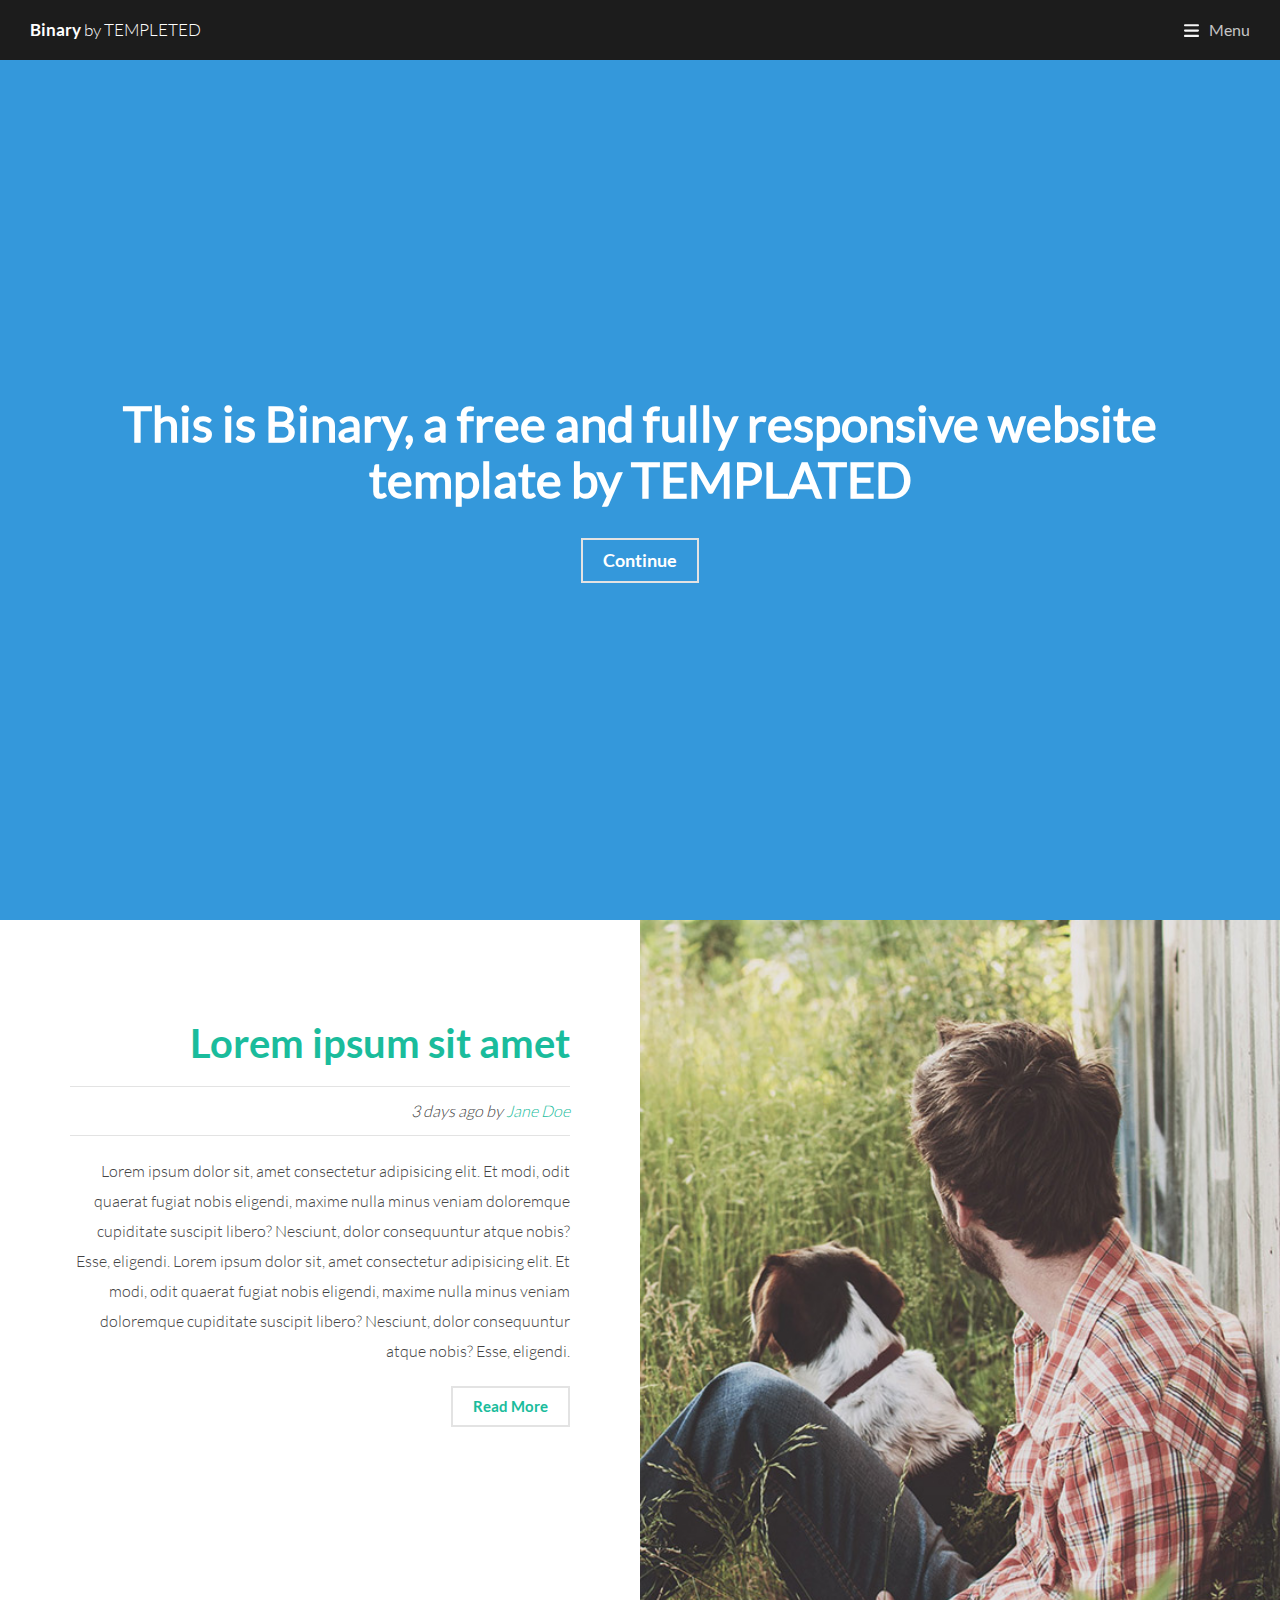
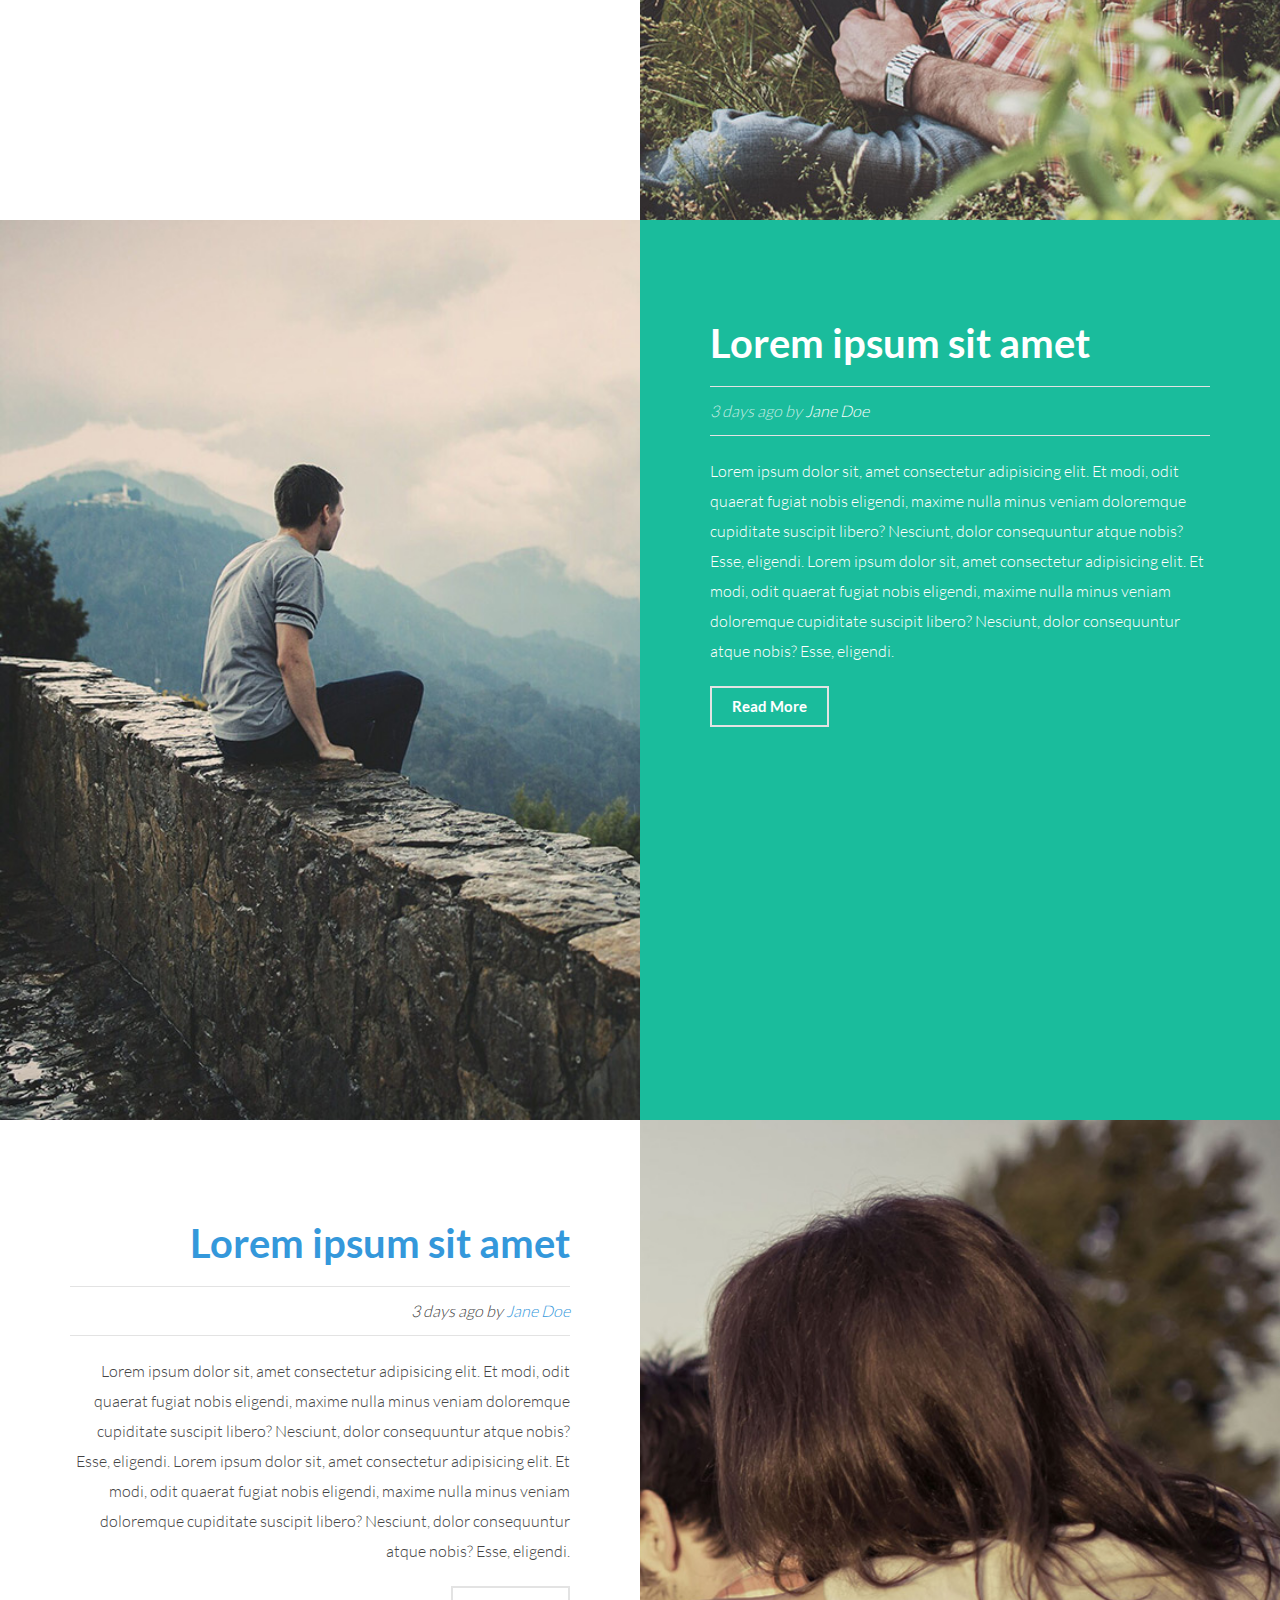
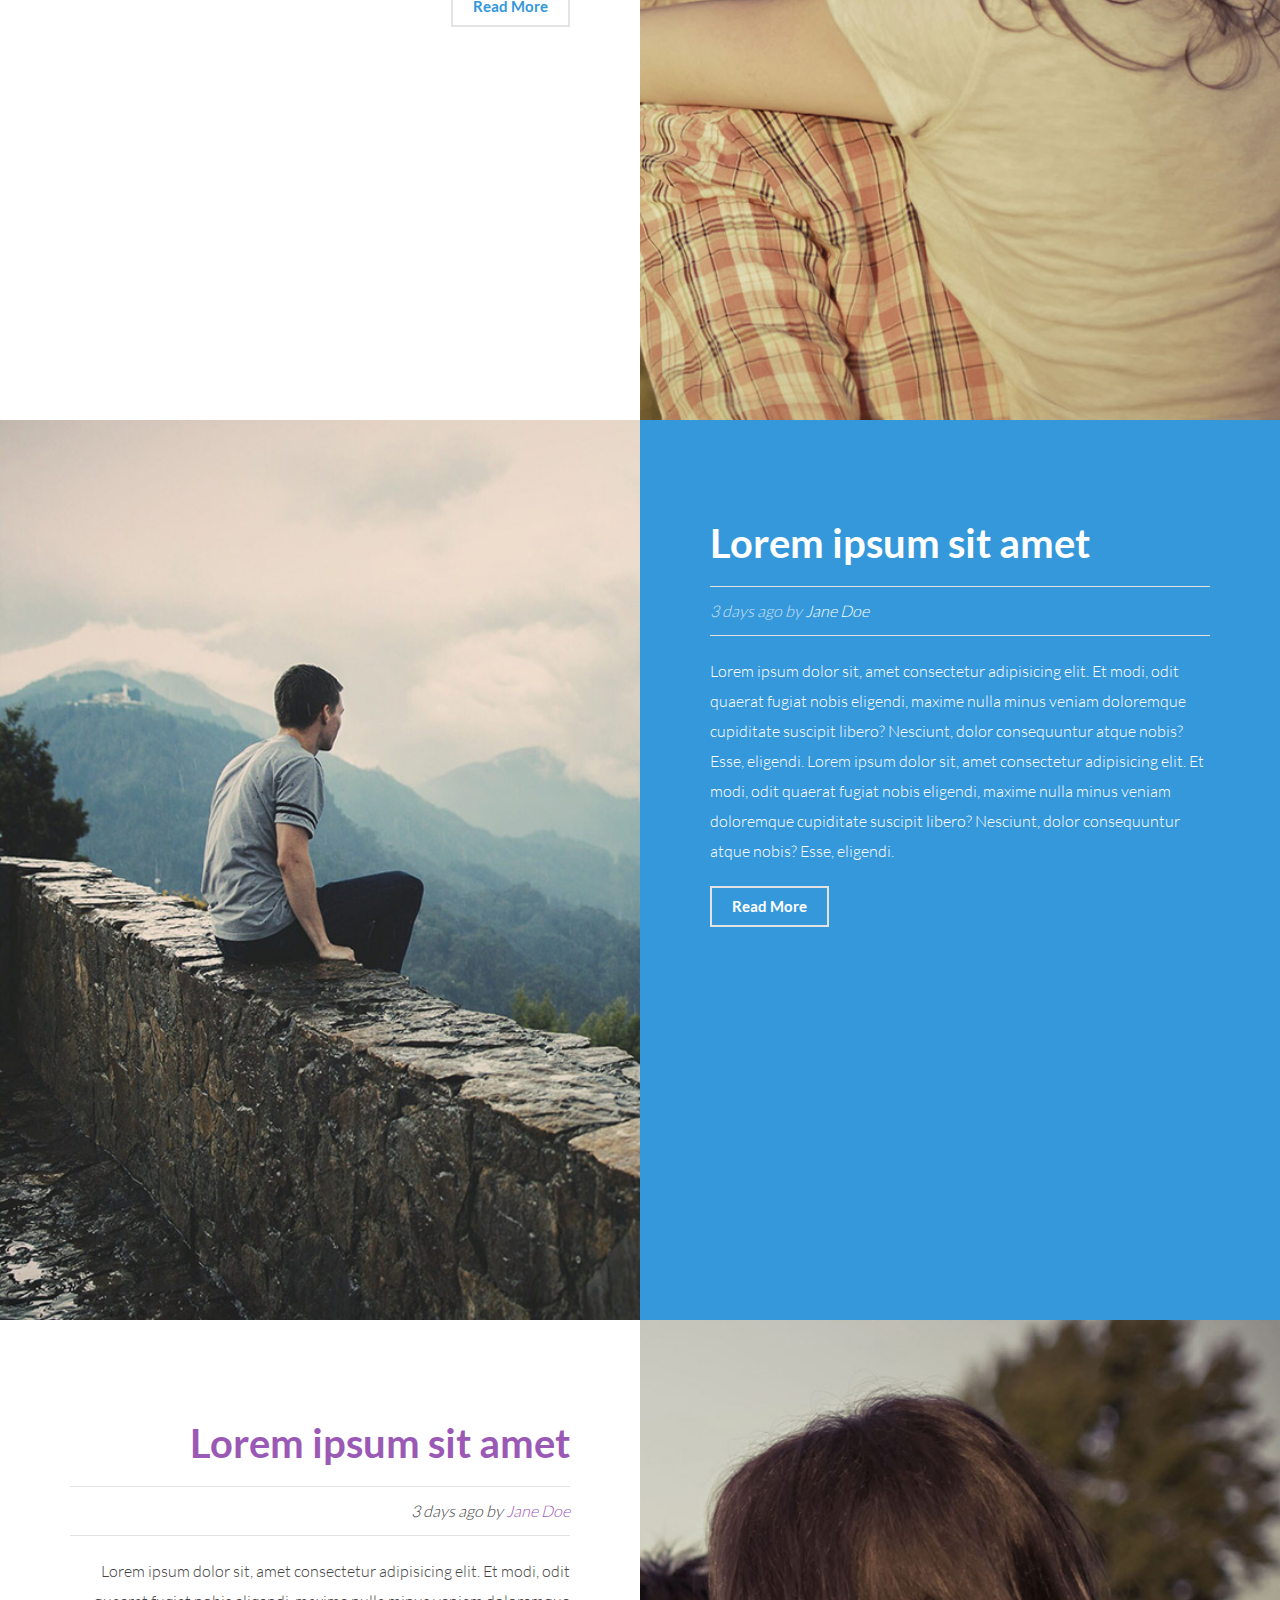
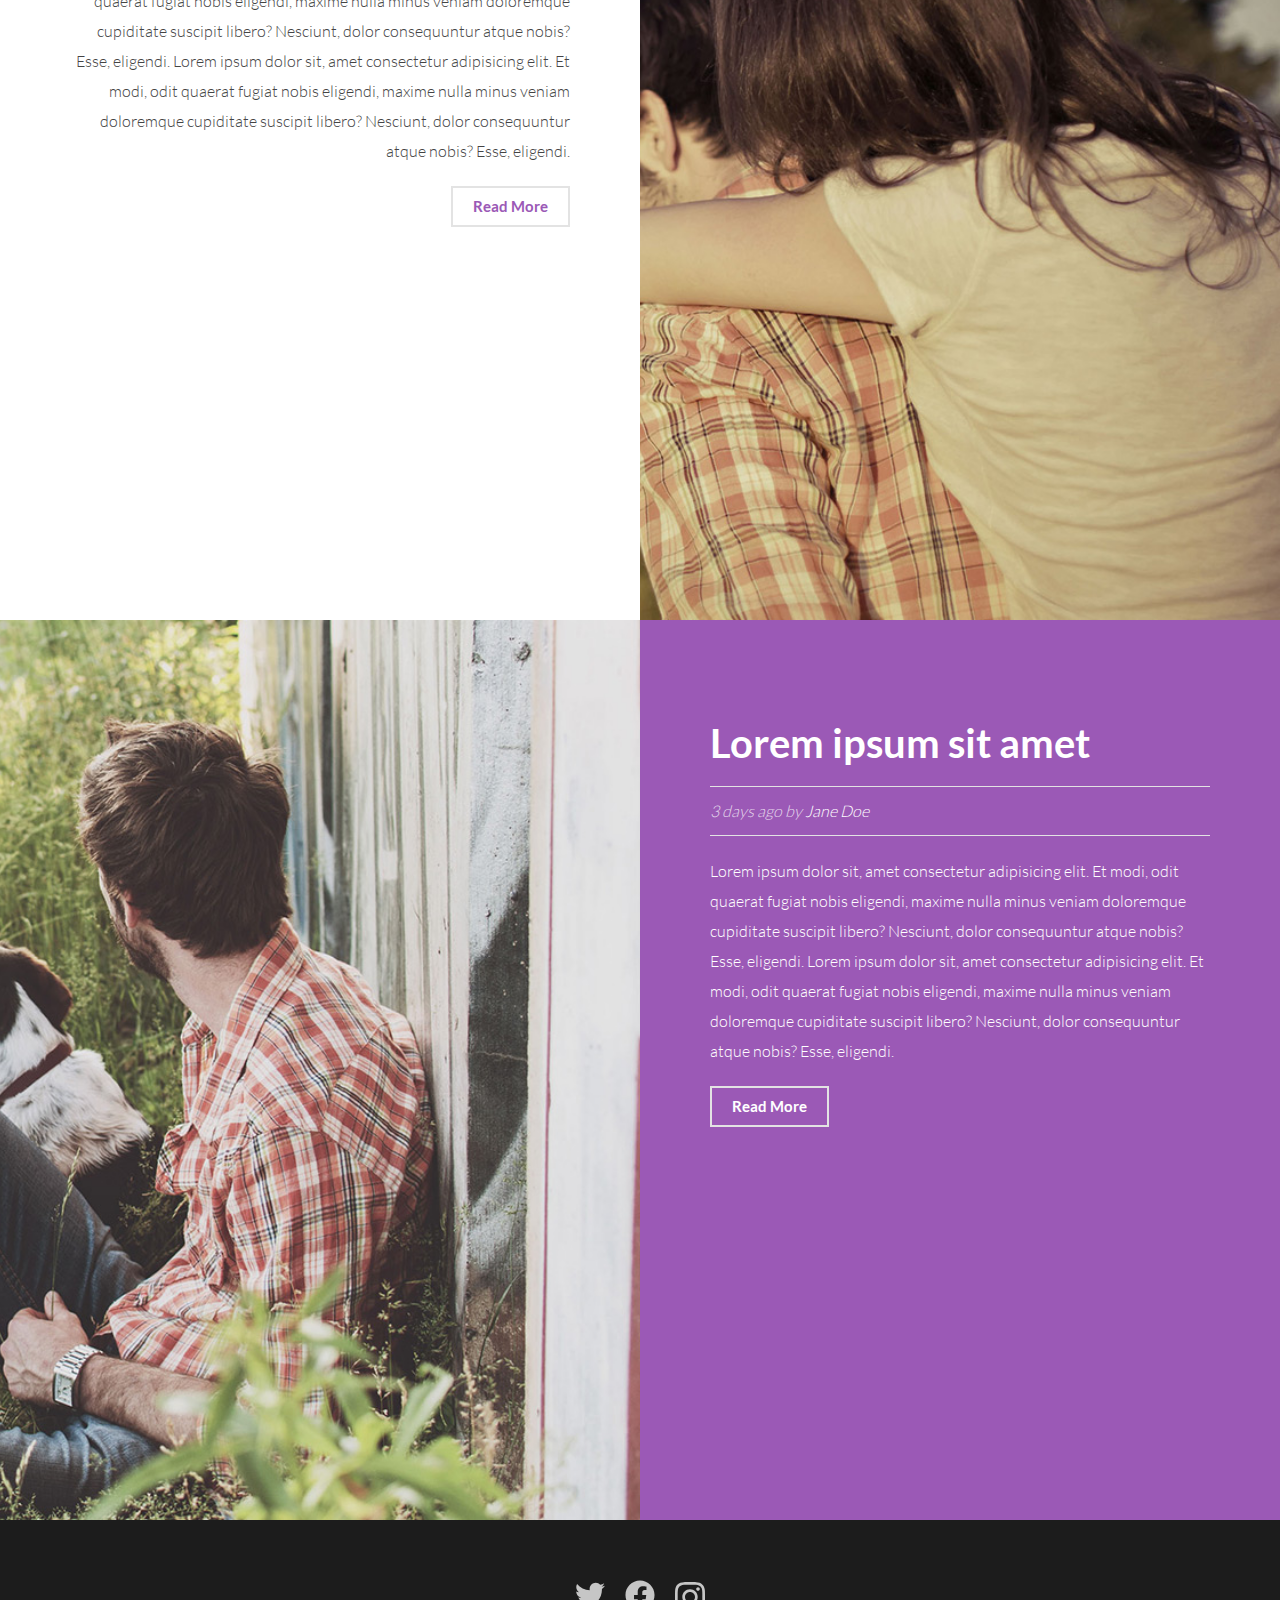
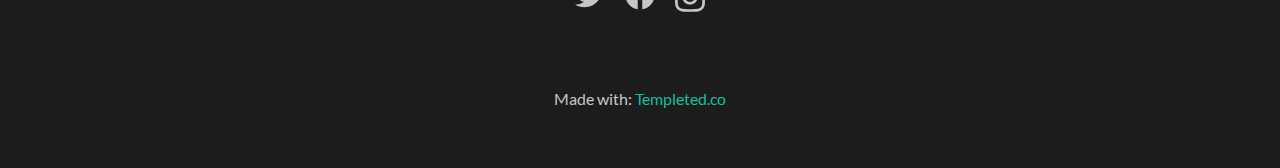
==== index.html @ 06891655 "Agregando landing-page maquetada" ====
<!DOCTYPE html>
<html lang="en">
<head>
	<meta charset="UTF-8">
	<meta name="viewport" content="width=device-width, initial-scale=1.0">
	<title>Binary</title>

	<link rel="preload" href="css/normalize.css" as="style">
	<link rel="stylesheet" href="css/normalize.css">

	<link rel="preload" href="css/fonts.css" as="style">
	<link rel="stylesheet" href="css/fonts.css" >

	<link rel="preload" href="css/styles.css" as="style">
	<link rel="stylesheet" href="css/styles.css">
</head>
<body>
	<header class="header">
		<a href="#" class="header_logo colorBlanco">
			<span>Binary</span> by TEMPLETED
		</a>
		<a href="#" class="header_link-menu">Menu</a>
		<nav class="header_navigation">
			<a href="#" class="header_navigation-link colorBlanco">Home</a>
			<a href="#" class="header_navigation-link colorBlanco">Generic</a>
			<a href="#" class="header_navigation-link colorBlanco">Element</a>
		</nav>
	</header>
	<section class="banner">
		<div class="container tcenter">			
			<h1 class="banner_title">This is Binary, a free and fully responsive website template by TEMPLATED</h1>
			<a href="#part1" class="boton banner_button colorBlanco">Continue</a>
		</div>
	</section>
	<section class="content">	
		<div class="content-context" id="part1">			
			<div class="content-data_context tright">
				<p class="content-data_context-title">Lorem ipsum sit amet</p>
				<p class="content-data_context-agodate">
					<span>3 days ago by</span>
					<a href="#" class="cl1">Jane Doe</a>
				</p>
				<p class="content-data_context-description">Lorem ipsum dolor sit, amet consectetur adipisicing elit. Et modi, odit quaerat fugiat nobis eligendi, maxime nulla minus veniam doloremque cupiditate suscipit libero? Nesciunt, dolor consequuntur atque nobis? Esse, eligendi. Lorem ipsum dolor sit, amet consectetur adipisicing elit. Et modi, odit quaerat fugiat nobis eligendi, maxime nulla minus veniam doloremque cupiditate suscipit libero? Nesciunt, dolor consequuntur atque nobis? Esse, eligendi.</p>
				<a href="#" class="link boton cl1">Read More</a>
			</div>
			<div class="content-data_image d1">
				<!-- <img src="images/pic12.jpg" alt="Hombre sentado con un Perro"> -->
			</div>
		</div>
		<div class="content-context">			
			<div class="content-data_context tleft bg1">
				<p class="content-data_context-title clwhite">Lorem ipsum sit amet</p>
				<p class="content-data_context-agodate cltext2">
					<span>3 days ago by</span>
					<a href="#" class="clwhite">Jane Doe</a>
				</p>
				<p class="content-data_context-description clwhite">Lorem ipsum dolor sit, amet consectetur adipisicing elit. Et modi, odit quaerat fugiat nobis eligendi, maxime nulla minus veniam doloremque cupiditate suscipit libero? Nesciunt, dolor consequuntur atque nobis? Esse, eligendi. Lorem ipsum dolor sit, amet consectetur adipisicing elit. Et modi, odit quaerat fugiat nobis eligendi, maxime nulla minus veniam doloremque cupiditate suscipit libero? Nesciunt, dolor consequuntur atque nobis? Esse, eligendi.</p>
				<a href="#" class="link boton clwhite">Read More</a>
			</div>
			<div class="content-data_image d2">
				<!-- <img src="images/pic13.jpg" alt="Hombre sentado con un Perro"> -->
			</div>
		</div>
		<div class="content-context">		
			<div class="content-data_context tright">
				<p class="content-data_context-title cl2">Lorem ipsum sit amet</p>
				<p class="content-data_context-agodate">
					<span>3 days ago by</span>
					<a href="#" class="cl2">Jane Doe</a>
				</p>
				<p class="content-data_context-description">Lorem ipsum dolor sit, amet consectetur adipisicing elit. Et modi, odit quaerat fugiat nobis eligendi, maxime nulla minus veniam doloremque cupiditate suscipit libero? Nesciunt, dolor consequuntur atque nobis? Esse, eligendi. Lorem ipsum dolor sit, amet consectetur adipisicing elit. Et modi, odit quaerat fugiat nobis eligendi, maxime nulla minus veniam doloremque cupiditate suscipit libero? Nesciunt, dolor consequuntur atque nobis? Esse, eligendi.</p>
				<a href="#" class="link boton cl2">Read More</a>
			</div>
			<div class="content-data_image d3">
				<!-- <img src="images/pic14.jpg" alt="Hombre sentado con un Perro"> -->
			</div>
		</div>
		<div class="content-context">			
			<div class="content-data_context tleft bg2">
				<p class="content-data_context-title clwhite">Lorem ipsum sit amet</p>
				<p class="content-data_context-agodate cltext2">
					<span>3 days ago by</span>
					<a href="#" class="clwhite">Jane Doe</a>
				</p>
				<p class="content-data_context-description clwhite">Lorem ipsum dolor sit, amet consectetur adipisicing elit. Et modi, odit quaerat fugiat nobis eligendi, maxime nulla minus veniam doloremque cupiditate suscipit libero? Nesciunt, dolor consequuntur atque nobis? Esse, eligendi. Lorem ipsum dolor sit, amet consectetur adipisicing elit. Et modi, odit quaerat fugiat nobis eligendi, maxime nulla minus veniam doloremque cupiditate suscipit libero? Nesciunt, dolor consequuntur atque nobis? Esse, eligendi.</p>
				<a href="#" class="link boton clwhite">Read More</a>
			</div>
			<div class="content-data_image d2">
				<!-- <img src="images/pic12.jpg" alt="Hombre sentado con un Perro"> -->
			</div>
		</div>
		<div class="content-context">			
			<div class="content-data_context tright">
				<p class="content-data_context-title cl3">Lorem ipsum sit amet</p>
				<p class="content-data_context-agodate">
					<span>3 days ago by</span>
					<a href="#" class="cl3">Jane Doe</a>
				</p>
				<p class="content-data_context-description">Lorem ipsum dolor sit, amet consectetur adipisicing elit. Et modi, odit quaerat fugiat nobis eligendi, maxime nulla minus veniam doloremque cupiditate suscipit libero? Nesciunt, dolor consequuntur atque nobis? Esse, eligendi. Lorem ipsum dolor sit, amet consectetur adipisicing elit. Et modi, odit quaerat fugiat nobis eligendi, maxime nulla minus veniam doloremque cupiditate suscipit libero? Nesciunt, dolor consequuntur atque nobis? Esse, eligendi.</p>
				<a href="#" class="link boton cl3">Read More</a>
			</div>
			<div class="content-data_image d3">
				<!-- <img src="images/pic13.jpg" alt="Hombre sentado con un Perro"> -->
			</div>
		</div>
		<div class="content-context">		
			<div class="content-data_context tleft bg3">
				<p class="content-data_context-title clwhite">Lorem ipsum sit amet</p>
				<p class="content-data_context-agodate cltext2">
					<span>3 days ago by</span>
					<a href="#" class="clwhite">Jane Doe</a>
				</p>
				<p class="content-data_context-description clwhite">Lorem ipsum dolor sit, amet consectetur adipisicing elit. Et modi, odit quaerat fugiat nobis eligendi, maxime nulla minus veniam doloremque cupiditate suscipit libero? Nesciunt, dolor consequuntur atque nobis? Esse, eligendi. Lorem ipsum dolor sit, amet consectetur adipisicing elit. Et modi, odit quaerat fugiat nobis eligendi, maxime nulla minus veniam doloremque cupiditate suscipit libero? Nesciunt, dolor consequuntur atque nobis? Esse, eligendi.</p>
				<a href="#" class="link boton clwhite">Read More</a>
			</div>
			<div class="content-data_image d2">
				<!-- <img src="images/pic14.jpg" alt="Hombre sentado con un Perro"> -->
			</div>
		</div>
	</section>
	<footer class="footer">
		<div class="footer-socialnetwork">
			<a href="#">
				<img src="icons/twitter.svg" alt="Imagen de redes sociales - Twitter">
			</a>
			<a href="#">
				<img src="icons/facebook.svg" alt="Imagen de redes sociales - Facebook">
			</a>
			<a href="#">
				<img src="icons/instagram.svg" alt="Imagen de redes sociales - Instagram">
			</a>
		</div>
		<p class="footer-copy">
			Made with:
			<a href="#">Templeted.co</a>
		</p>
	</footer>
</body>
</html>
---- css/fonts.css ----
@font-face {
    font-family: "Lato";
    src: url('../fonts/Lato-Regular.ttf') format("truetype");
}

@font-face {
    font-family: "Lato Thin";
    src: url('../fonts/Lato-Thin.ttf') format("truetype");
}

@font-face {
    font-family: "Lato Light";
    src: url('../fonts/Lato-Light.ttf') format("truetype");
}

@font-face {
    font-family: "Lato Black";
    src: url('../fonts/Lato-Black.ttf') format("truetype");
}

@font-face {
    font-family: "Lato Bold";
    src: url('../fonts/Lato-Bold.ttf') format("truetype");
}
---- css/fonts.css ----
@font-face {
    font-family: "Lato";
    src: url('../fonts/Lato-Regular.ttf') format("truetype");
}

@font-face {
    font-family: "Lato Thin";
    src: url('../fonts/Lato-Thin.ttf') format("truetype");
}

@font-face {
    font-family: "Lato Light";
    src: url('../fonts/Lato-Light.ttf') format("truetype");
}

@font-face {
    font-family: "Lato Black";
    src: url('../fonts/Lato-Black.ttf') format("truetype");
}

@font-face {
    font-family: "Lato Bold";
    src: url('../fonts/Lato-Bold.ttf') format("truetype");
}
---- css/styles.css ----
:root{
	--color: #1abc9c;
	--color2: #3498db;
	--color3: #9b59b6;
	--color4: #1c1c1c;
	--colorTexto: #444444;
	--colorTexto2: rgba(255, 255, 255, 0.75);
	--blanco:  #FFFFFF;
	--negro: #000000;

	/* Fuentes */
	--fnormal: 'Lato';
	--fthin: 'Lato Thin';
	--flight: 'Lato Light';
	--fblack: 'Lato Black';
	--fbold: 'Lato Bold';
}

/* Estilos Globales */
*, *:after, *:before {
	padding: 0;
	margin: 0;
	border: 0;
	box-sizing: border-box;
}

/* Estilos Generales */
html{
	box-sizing: inherit;
	font-size: 62.5%;
	scroll-behavior: smooth;
}
@media screen and (prefers-reduced-motion: reduce) {
	html {
		scroll-behavior: auto;
	}
}

body {
	font-size: 16px;
	font-family: var(--fnormal);
}

a{ text-decoration: none; }

h1, .h1{ font-size: 4.8rem; }
h2, .h2{ font-size: 3.9rem; }
h3, .h3{ font-size: 3.1rem; }
h4, .h4{ font-size: 2.5rem; }
h5, .h5{ font-size: 2rem; }
h6, .h6{ font-size: 1.3rem; }

img{max-width: 100%;}

/* Reutilizables */
.container{
	max-width: 120rem;
	width: 85%;
	margin: 0 auto;
}
.colorBlanco{color: var(--blanco);}
.boton{
    border: 2px solid #e3e3e3;
    font-family: var(--fbold);
    font-size: 1.8rem;
    padding: 1rem 2rem;
    display: block;
    width: fit-content;
    margin: 0 auto;
}
.tleft{text-align: left;}
.tright{text-align: right;}
.tcenter{text-align: center;}
.bg1{ background-color: var(--color); }
.bg2{ background-color: var(--color2); }
.bg3{ background-color: var(--color3); }
.cl1{ color: var(--color) !important; }
.cl2{ color: var(--color2) !important; }
.cl3{ color: var(--color3) !important; }
.clwhite{ color: var(--blanco) !important; }
.cltext2{color: var(--colorTexto2) !important;}
/* Header */
.header{
	background-color: var(--color4);
	padding: 2rem 3rem;
	display: flex;
	justify-content: space-between;
	align-items: center;
}
.header_logo{
	/*1.7      2     2.3*/
	font-size: 1.7rem;
	font-family: var(--flight);
}
.header_logo span{ font-family: var(--fbold) }
.header_link-menu{
	color: var(--colorTexto2);
	display: flex;
    justify-content: center;
    align-items: center;
}
.header_link-menu:before{
	content: "";
    background-image: url(../icons/bars-solid.svg);
    background-repeat: no-repeat;
    background-size: 100%;
    width: 1.5rem;
    height: 1.5rem;
    margin-right: 1rem;
}
.header_navigation{
	display: none;
}
/* Banner */
.banner{
	background-color: var(--color2);
	width: 100%;
	padding: 7rem 0;
	color: var(--blanco);
	height: calc(100vh - 4rem);
	display: flex;
    justify-content: center;
    align-items: center;
}
.banner_title{
	/*2.3      3    3.9         4.8*/
	font-size: calc(2.3rem + 2vw);
	margin: 0;
	margin-bottom: 3rem;
}

/* Content Grid */
.content-context{
    display: flex;
    flex-direction: column-reverse;
    display: grid;
    grid-template-columns: 1fr;
    min-height: 100vh;
}
.content-data_image{
	background-size: cover;
    background-repeat: no-repeat;
    flex: 1 1 50%;
    max-height: 100%;
}

.d1{
	background-image: url(../images/pic12.jpg);
	background-position: 80% center;
}
.d2{
	background-image: url(../images/pic13.jpg);
	background-position: left center;
}
.d3{
	background-image: url(../images/pic14.jpg);
	background-position: 100% center;
}
.content-context:nth-child(6) .content-data_image{
	background-image: url(../images/pic12.jpg);
	background-position: 100% center;
}
.content-data_context{
	padding: 5rem 4rem;
}
.content-context a.link{ font-size: 1.5rem; }
.content-context:nth-child(1) a.link, .content-context:nth-child(3) a.link,.content-context:nth-child(5) a.link {margin-right: 0;}
.content-context:nth-child(2) a.link, .content-context:nth-child(4) a.link, .content-context:nth-child(6) a.link{margin-left: 0;}
.content-data_context-title{
	font-size: 4rem;
	color: var(--color);
	font-family: var(--fbold);
	margin-bottom: 2rem;
}
.content-data_context-agodate{
	color: var(--colorTexto);
	border-top: 1px solid #E3E3E3;
	border-bottom: 1px solid #E3E3E3;
	padding: 1.5rem 0;
	font-family: var(--flight);
	font-style: italic;
}
.content-data_context-description{
    line-height: 3rem;
    color: var(--colorTexto);
    margin: 2rem 0;
    font-family: var(--flight);
}
.content-data_image{
	order: -1;
}
@media (min-width: 1024px) {
	.content-context{
		grid-template-columns: repeat(2, 1fr);
	}
	.content-data_image{
		min-height: 500px;
	}
	.content-data_context{
		padding: 10rem 7rem;
	}
	.d1, .d3{
		order: 1;
	}
}
@media (max-width: 1023px){
	.content-data_image{
		min-height: 450px;
	}
}
@media (max-width: 720px) and (max-width: 979px){
	.content-data_image{
		min-height: 400px;
	}
}

@media (max-width: 480px) and (max-width: 719px){
	.content-data_image{
		min-height: 300px;
	}
}

/* Footer */

.footer{
	background-color: var(--color4);
	padding: 6rem 0;
}

.footer-socialnetwork{
	display: flex;
    align-items: center;
    justify-content: center;
    column-gap: 2rem;
}
.footer-socialnetwork a{
	width: 30px;
    height: 30px;
}
.footer-copy{
	color: #C6C6C6;
	text-align: center;
	margin-top: 8rem;
}
.footer-copy a{
	color: var(--color);
}
---- css/styles.css ----
:root{
	--color: #1abc9c;
	--color2: #3498db;
	--color3: #9b59b6;
	--color4: #1c1c1c;
	--colorTexto: #444444;
	--colorTexto2: rgba(255, 255, 255, 0.75);
	--blanco:  #FFFFFF;
	--negro: #000000;

	/* Fuentes */
	--fnormal: 'Lato';
	--fthin: 'Lato Thin';
	--flight: 'Lato Light';
	--fblack: 'Lato Black';
	--fbold: 'Lato Bold';
}

/* Estilos Globales */
*, *:after, *:before {
	padding: 0;
	margin: 0;
	border: 0;
	box-sizing: border-box;
}

/* Estilos Generales */
html{
	box-sizing: inherit;
	font-size: 62.5%;
	scroll-behavior: smooth;
}
@media screen and (prefers-reduced-motion: reduce) {
	html {
		scroll-behavior: auto;
	}
}

body {
	font-size: 16px;
	font-family: var(--fnormal);
}

a{ text-decoration: none; }

h1, .h1{ font-size: 4.8rem; }
h2, .h2{ font-size: 3.9rem; }
h3, .h3{ font-size: 3.1rem; }
h4, .h4{ font-size: 2.5rem; }
h5, .h5{ font-size: 2rem; }
h6, .h6{ font-size: 1.3rem; }

img{max-width: 100%;}

/* Reutilizables */
.container{
	max-width: 120rem;
	width: 85%;
	margin: 0 auto;
}
.colorBlanco{color: var(--blanco);}
.boton{
    border: 2px solid #e3e3e3;
    font-family: var(--fbold);
    font-size: 1.8rem;
    padding: 1rem 2rem;
    display: block;
    width: fit-content;
    margin: 0 auto;
}
.tleft{text-align: left;}
.tright{text-align: right;}
.tcenter{text-align: center;}
.bg1{ background-color: var(--color); }
.bg2{ background-color: var(--color2); }
.bg3{ background-color: var(--color3); }
.cl1{ color: var(--color) !important; }
.cl2{ color: var(--color2) !important; }
.cl3{ color: var(--color3) !important; }
.clwhite{ color: var(--blanco) !important; }
.cltext2{color: var(--colorTexto2) !important;}
/* Header */
.header{
	background-color: var(--color4);
	padding: 2rem 3rem;
	display: flex;
	justify-content: space-between;
	align-items: center;
}
.header_logo{
	/*1.7      2     2.3*/
	font-size: 1.7rem;
	font-family: var(--flight);
}
.header_logo span{ font-family: var(--fbold) }
.header_link-menu{
	color: var(--colorTexto2);
	display: flex;
    justify-content: center;
    align-items: center;
}
.header_link-menu:before{
	content: "";
    background-image: url(../icons/bars-solid.svg);
    background-repeat: no-repeat;
    background-size: 100%;
    width: 1.5rem;
    height: 1.5rem;
    margin-right: 1rem;
}
.header_navigation{
	display: none;
}
/* Banner */
.banner{
	background-color: var(--color2);
	width: 100%;
	padding: 7rem 0;
	color: var(--blanco);
	height: calc(100vh - 4rem);
	display: flex;
    justify-content: center;
    align-items: center;
}
.banner_title{
	/*2.3      3    3.9         4.8*/
	font-size: calc(2.3rem + 2vw);
	margin: 0;
	margin-bottom: 3rem;
}

/* Content Grid */
.content-context{
    display: flex;
    flex-direction: column-reverse;
    display: grid;
    grid-template-columns: 1fr;
    min-height: 100vh;
}
.content-data_image{
	background-size: cover;
    background-repeat: no-repeat;
    flex: 1 1 50%;
    max-height: 100%;
}

.d1{
	background-image: url(../images/pic12.jpg);
	background-position: 80% center;
}
.d2{
	background-image: url(../images/pic13.jpg);
	background-position: left center;
}
.d3{
	background-image: url(../images/pic14.jpg);
	background-position: 100% center;
}
.content-context:nth-child(6) .content-data_image{
	background-image: url(../images/pic12.jpg);
	background-position: 100% center;
}
.content-data_context{
	padding: 5rem 4rem;
}
.content-context a.link{ font-size: 1.5rem; }
.content-context:nth-child(1) a.link, .content-context:nth-child(3) a.link,.content-context:nth-child(5) a.link {margin-right: 0;}
.content-context:nth-child(2) a.link, .content-context:nth-child(4) a.link, .content-context:nth-child(6) a.link{margin-left: 0;}
.content-data_context-title{
	font-size: 4rem;
	color: var(--color);
	font-family: var(--fbold);
	margin-bottom: 2rem;
}
.content-data_context-agodate{
	color: var(--colorTexto);
	border-top: 1px solid #E3E3E3;
	border-bottom: 1px solid #E3E3E3;
	padding: 1.5rem 0;
	font-family: var(--flight);
	font-style: italic;
}
.content-data_context-description{
    line-height: 3rem;
    color: var(--colorTexto);
    margin: 2rem 0;
    font-family: var(--flight);
}
.content-data_image{
	order: -1;
}
@media (min-width: 1024px) {
	.content-context{
		grid-template-columns: repeat(2, 1fr);
	}
	.content-data_image{
		min-height: 500px;
	}
	.content-data_context{
		padding: 10rem 7rem;
	}
	.d1, .d3{
		order: 1;
	}
}
@media (max-width: 1023px){
	.content-data_image{
		min-height: 450px;
	}
}
@media (max-width: 720px) and (max-width: 979px){
	.content-data_image{
		min-height: 400px;
	}
}

@media (max-width: 480px) and (max-width: 719px){
	.content-data_image{
		min-height: 300px;
	}
}

/* Footer */

.footer{
	background-color: var(--color4);
	padding: 6rem 0;
}

.footer-socialnetwork{
	display: flex;
    align-items: center;
    justify-content: center;
    column-gap: 2rem;
}
.footer-socialnetwork a{
	width: 30px;
    height: 30px;
}
.footer-copy{
	color: #C6C6C6;
	text-align: center;
	margin-top: 8rem;
}
.footer-copy a{
	color: var(--color);
}
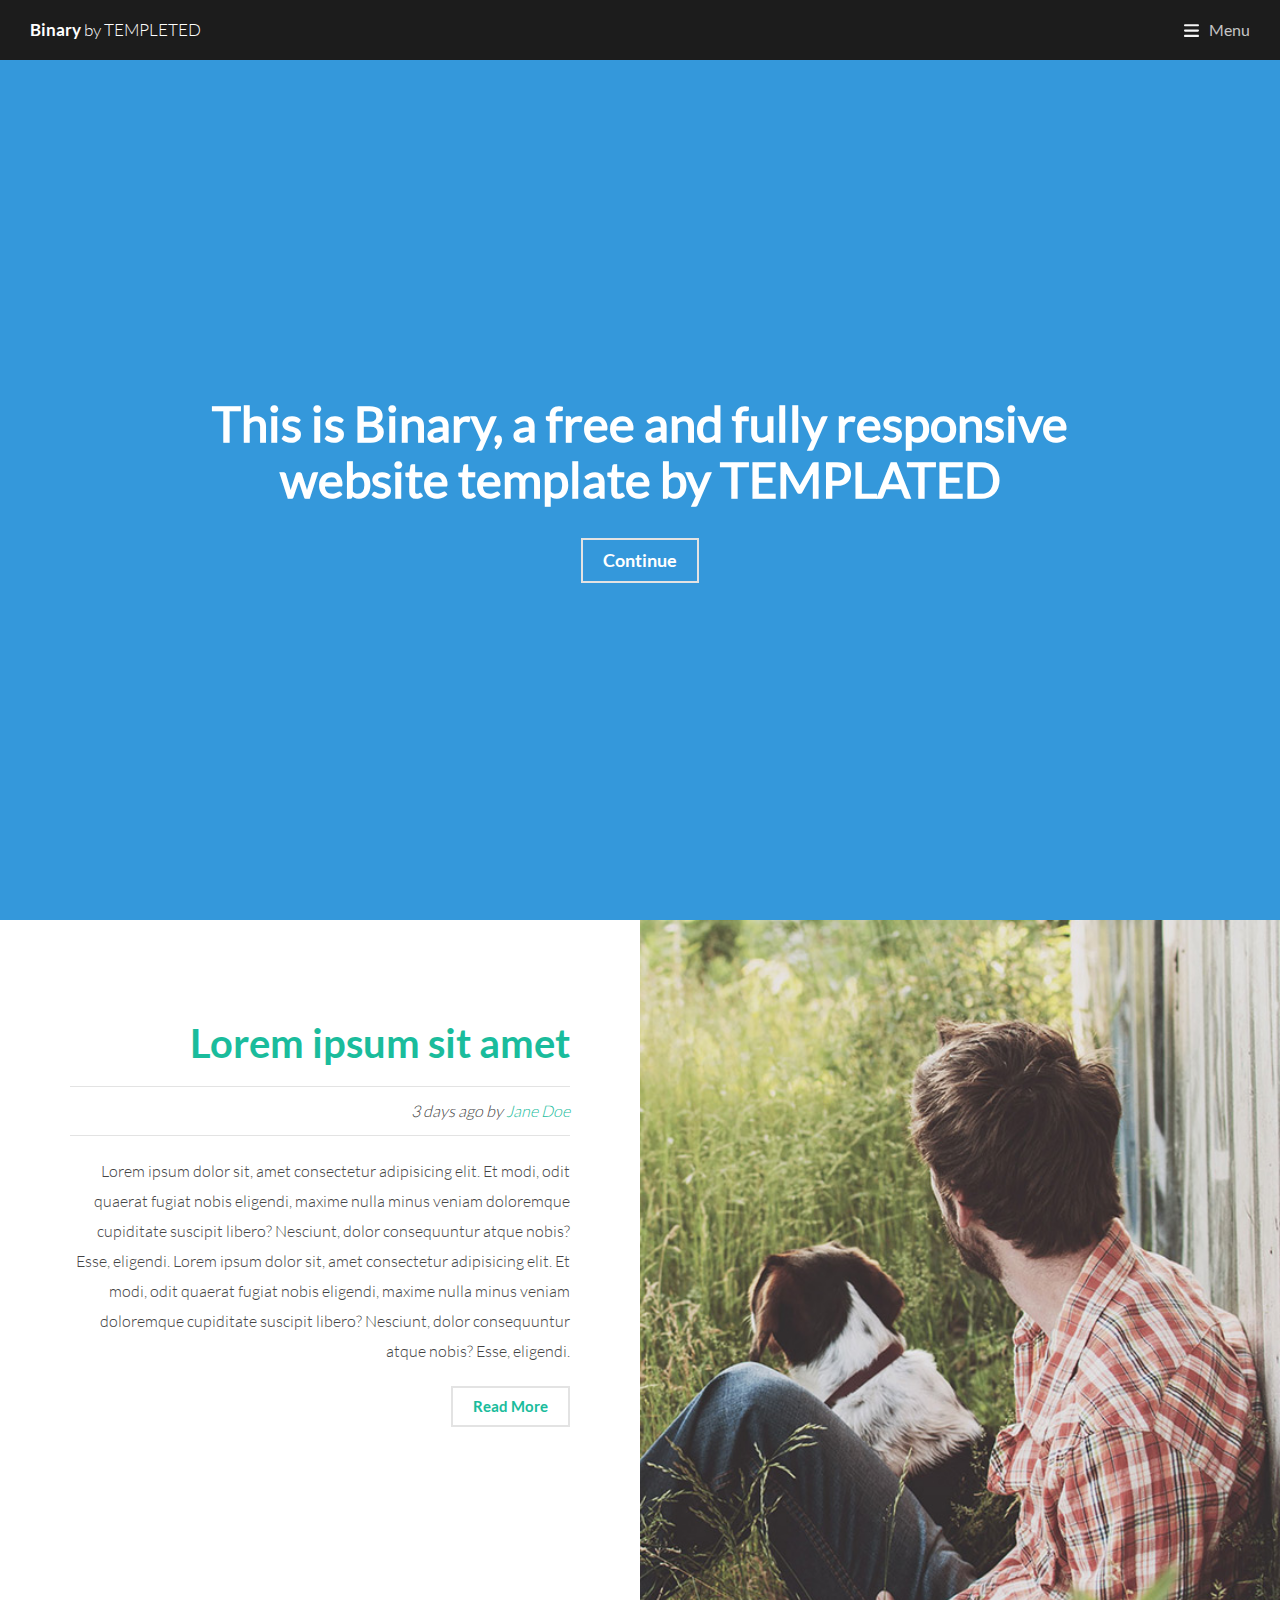
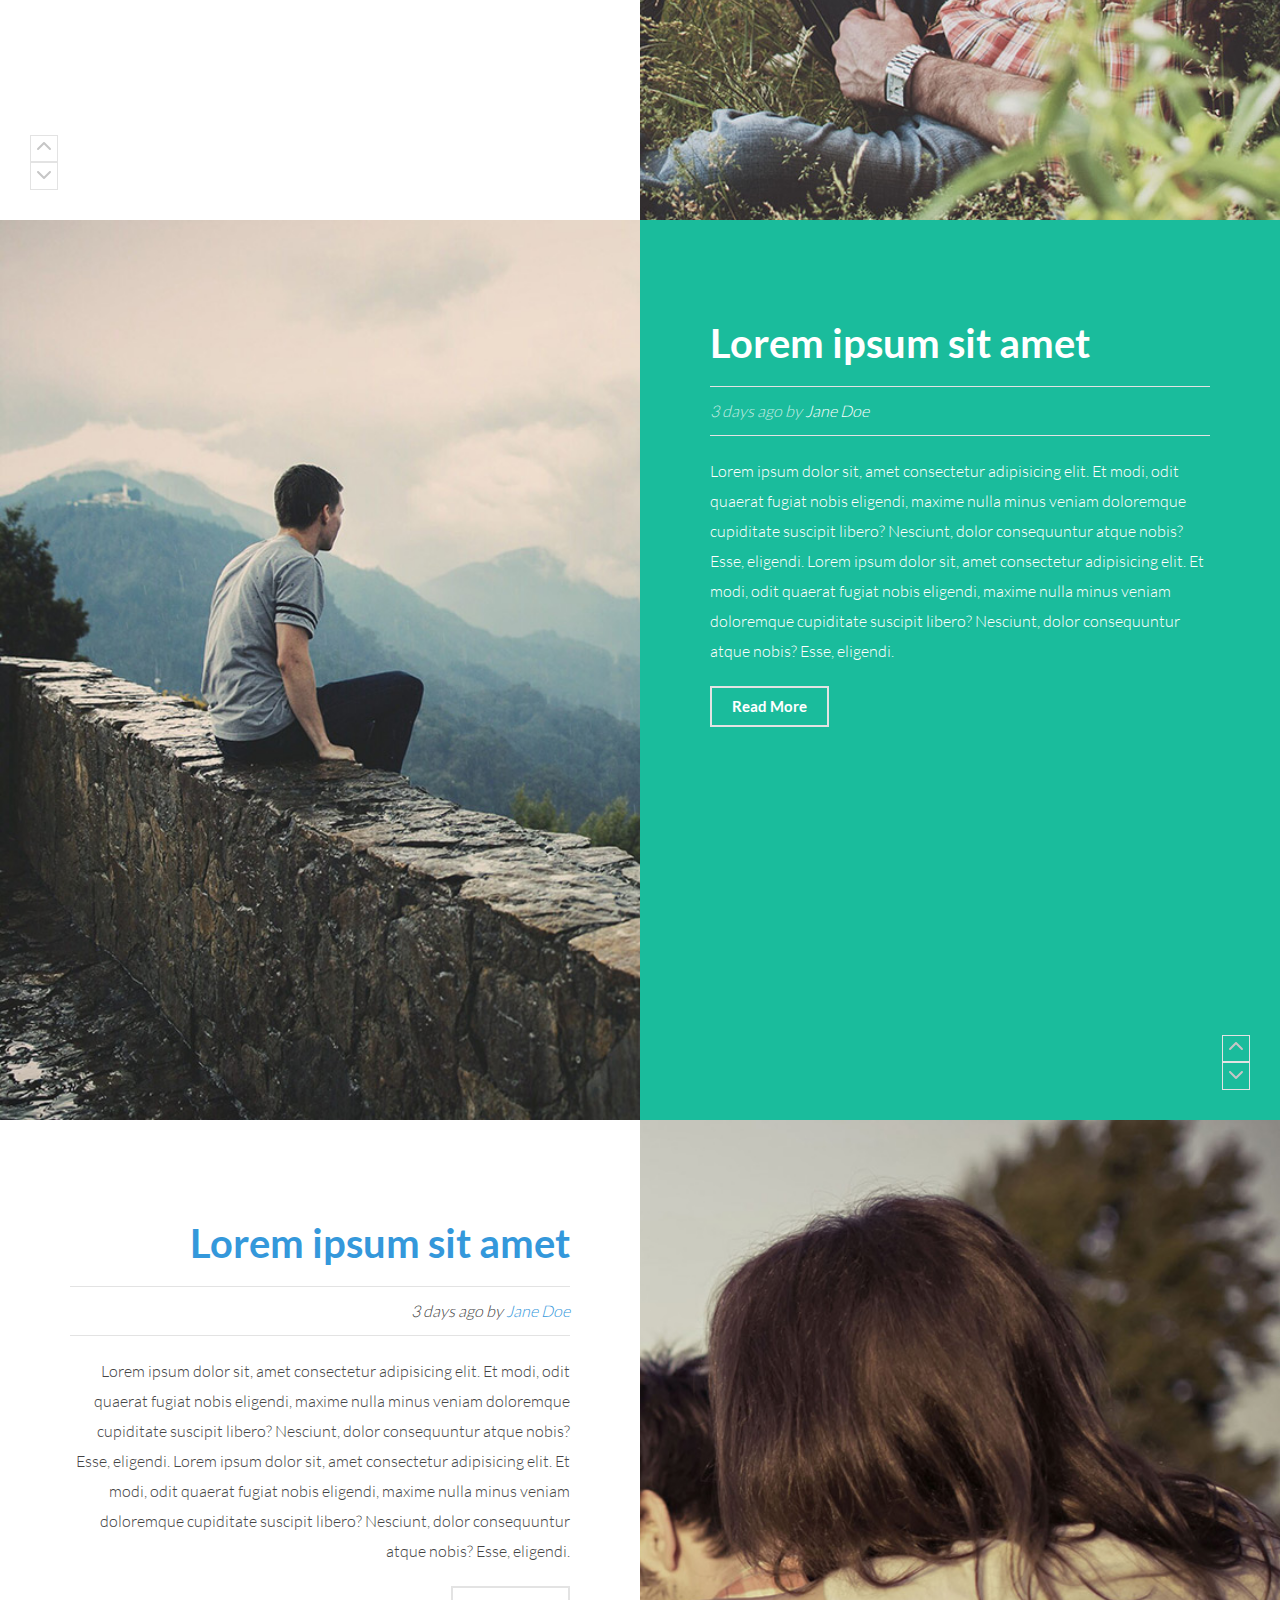
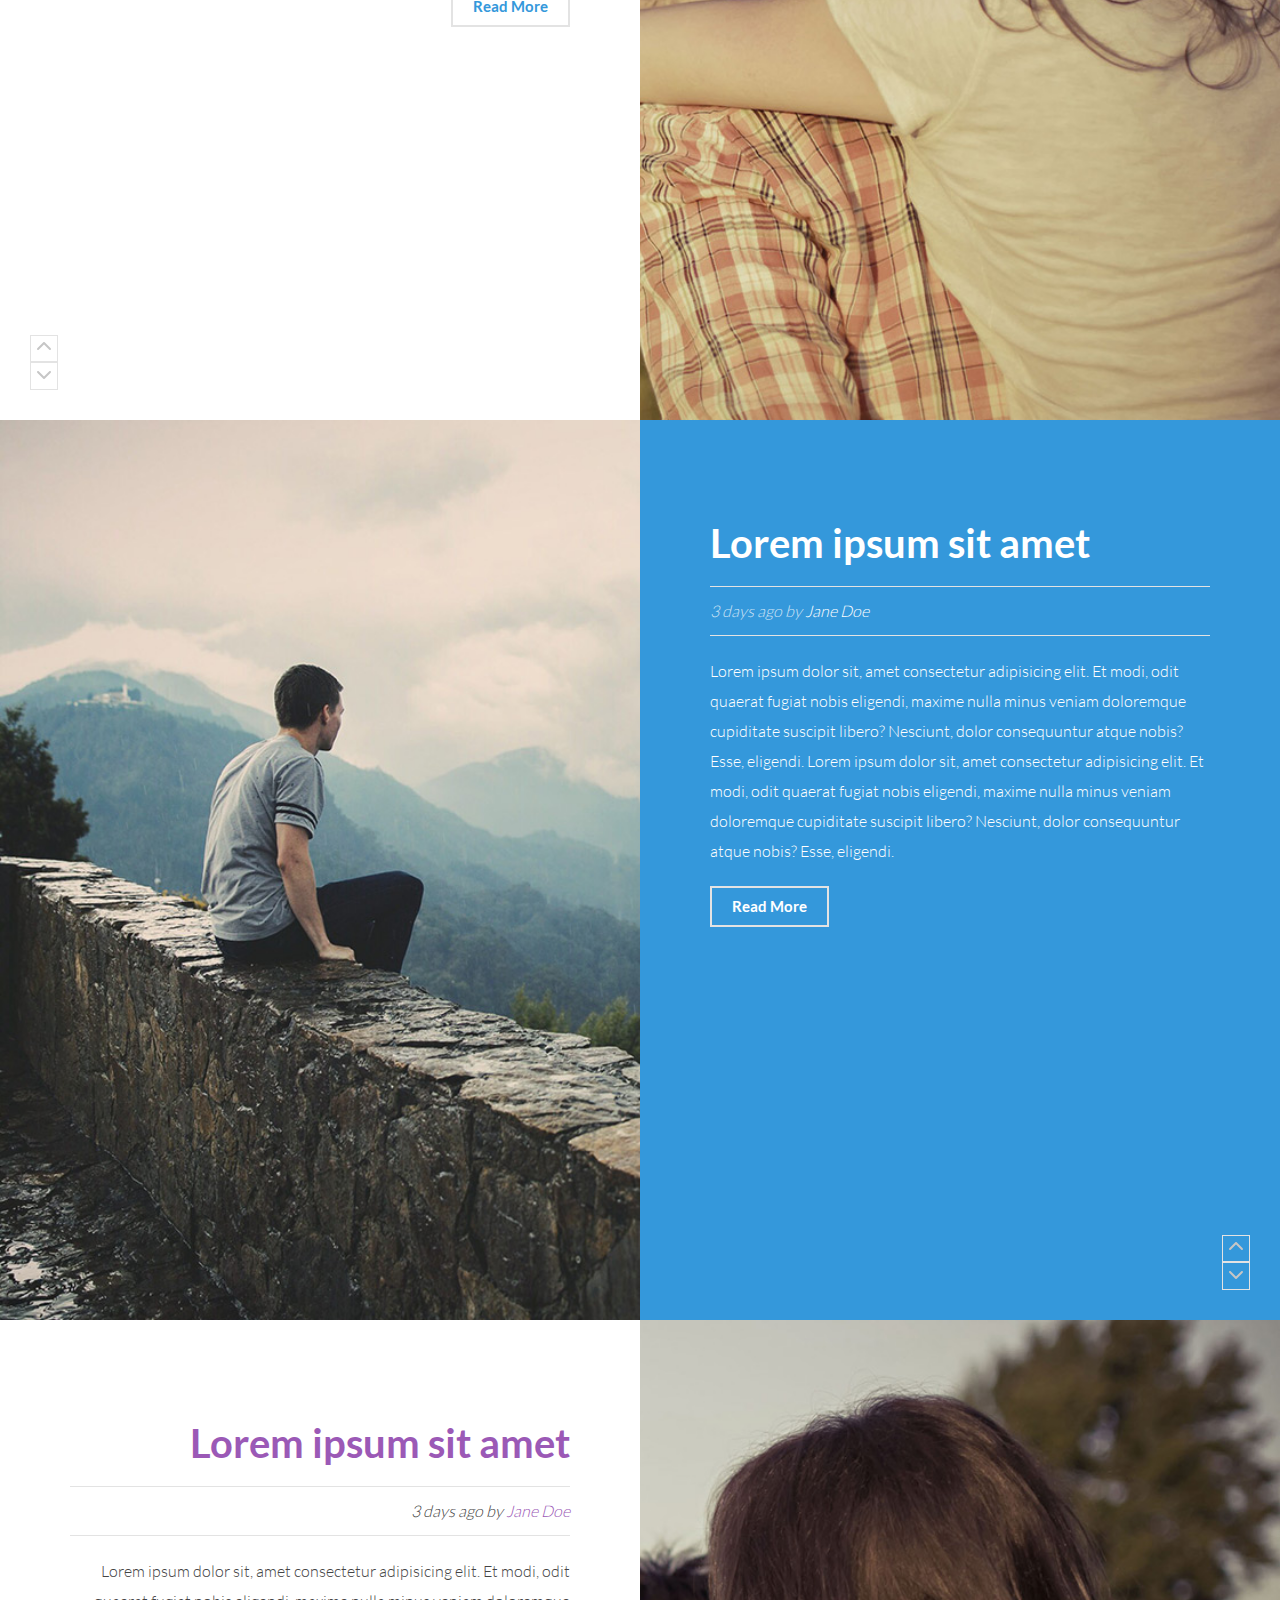
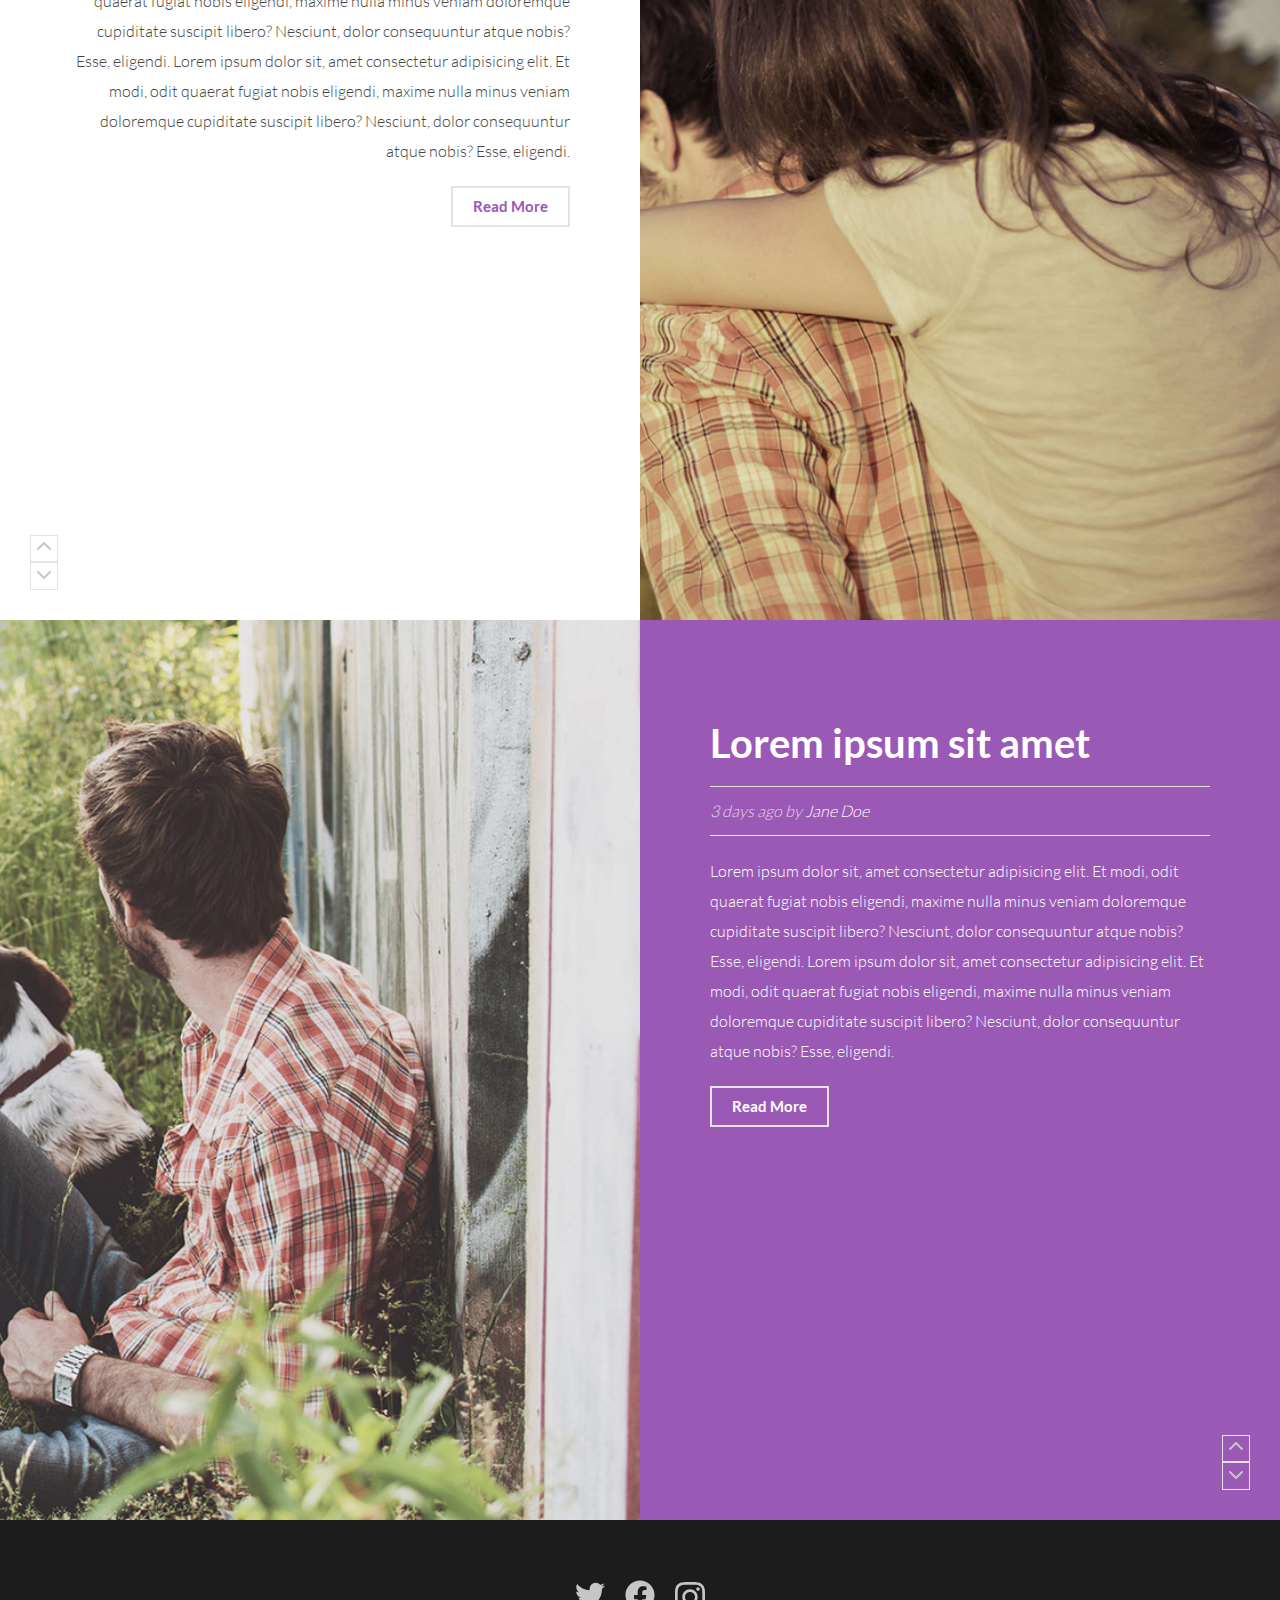
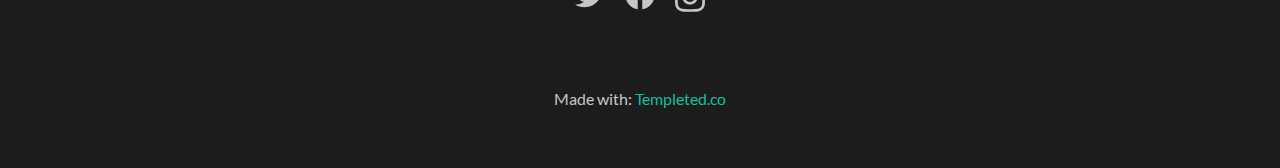
==== commit b7f9278b: "Agregando botones de subir y bajar" ====
--- a/index.html
+++ b/index.html
@@ -28,7 +28,7 @@
 	</header>
 	<section class="banner">
 		<div class="container tcenter">			
-			<h1 class="banner_title">This is Binary, a free and fully responsive website template by TEMPLATED</h1>
+			<h1 class="banner_title">This is Binary, a free and fully responsive<br>website template by TEMPLATED</h1>
 			<a href="#part1" class="boton banner_button colorBlanco">Continue</a>
 		</div>
 	</section>
@@ -42,6 +42,14 @@
 				</p>
 				<p class="content-data_context-description">Lorem ipsum dolor sit, amet consectetur adipisicing elit. Et modi, odit quaerat fugiat nobis eligendi, maxime nulla minus veniam doloremque cupiditate suscipit libero? Nesciunt, dolor consequuntur atque nobis? Esse, eligendi. Lorem ipsum dolor sit, amet consectetur adipisicing elit. Et modi, odit quaerat fugiat nobis eligendi, maxime nulla minus veniam doloremque cupiditate suscipit libero? Nesciunt, dolor consequuntur atque nobis? Esse, eligendi.</p>
 				<a href="#" class="link boton cl1">Read More</a>
+				<div class="content-chevron">
+					<a href="#" class="link-chevron">
+						<img src="icons/chevron-up-solid.svg" alt="Icono de Subida">
+					</a>
+					<a href="#" class="link-chevron">
+						<img src="icons/chevron-down-solid.svg" alt="icono de Bajada">
+					</a>
+				</div>
 			</div>
 			<div class="content-data_image d1">
 				<!-- <img src="images/pic12.jpg" alt="Hombre sentado con un Perro"> -->
@@ -56,6 +64,14 @@
 				</p>
 				<p class="content-data_context-description clwhite">Lorem ipsum dolor sit, amet consectetur adipisicing elit. Et modi, odit quaerat fugiat nobis eligendi, maxime nulla minus veniam doloremque cupiditate suscipit libero? Nesciunt, dolor consequuntur atque nobis? Esse, eligendi. Lorem ipsum dolor sit, amet consectetur adipisicing elit. Et modi, odit quaerat fugiat nobis eligendi, maxime nulla minus veniam doloremque cupiditate suscipit libero? Nesciunt, dolor consequuntur atque nobis? Esse, eligendi.</p>
 				<a href="#" class="link boton clwhite">Read More</a>
+				<div class="content-chevron content-chevron--modify">
+					<a href="#" class="link-chevron">
+						<img src="icons/chevron-up-solid.svg" alt="Icono de Subida">
+					</a>
+					<a href="#" class="link-chevron">
+						<img src="icons/chevron-down-solid.svg" alt="icono de Bajada">
+					</a>
+				</div>
 			</div>
 			<div class="content-data_image d2">
 				<!-- <img src="images/pic13.jpg" alt="Hombre sentado con un Perro"> -->
@@ -70,6 +86,14 @@
 				</p>
 				<p class="content-data_context-description">Lorem ipsum dolor sit, amet consectetur adipisicing elit. Et modi, odit quaerat fugiat nobis eligendi, maxime nulla minus veniam doloremque cupiditate suscipit libero? Nesciunt, dolor consequuntur atque nobis? Esse, eligendi. Lorem ipsum dolor sit, amet consectetur adipisicing elit. Et modi, odit quaerat fugiat nobis eligendi, maxime nulla minus veniam doloremque cupiditate suscipit libero? Nesciunt, dolor consequuntur atque nobis? Esse, eligendi.</p>
 				<a href="#" class="link boton cl2">Read More</a>
+				<div class="content-chevron">
+					<a href="#" class="link-chevron">
+						<img src="icons/chevron-up-solid.svg" alt="Icono de Subida">
+					</a>
+					<a href="#" class="link-chevron">
+						<img src="icons/chevron-down-solid.svg" alt="icono de Bajada">
+					</a>
+				</div>
 			</div>
 			<div class="content-data_image d3">
 				<!-- <img src="images/pic14.jpg" alt="Hombre sentado con un Perro"> -->
@@ -84,6 +108,14 @@
 				</p>
 				<p class="content-data_context-description clwhite">Lorem ipsum dolor sit, amet consectetur adipisicing elit. Et modi, odit quaerat fugiat nobis eligendi, maxime nulla minus veniam doloremque cupiditate suscipit libero? Nesciunt, dolor consequuntur atque nobis? Esse, eligendi. Lorem ipsum dolor sit, amet consectetur adipisicing elit. Et modi, odit quaerat fugiat nobis eligendi, maxime nulla minus veniam doloremque cupiditate suscipit libero? Nesciunt, dolor consequuntur atque nobis? Esse, eligendi.</p>
 				<a href="#" class="link boton clwhite">Read More</a>
+				<div class="content-chevron content-chevron--modify">
+					<a href="#" class="link-chevron">
+						<img src="icons/chevron-up-solid.svg" alt="Icono de Subida">
+					</a>
+					<a href="#" class="link-chevron">
+						<img src="icons/chevron-down-solid.svg" alt="icono de Bajada">
+					</a>
+				</div>
 			</div>
 			<div class="content-data_image d2">
 				<!-- <img src="images/pic12.jpg" alt="Hombre sentado con un Perro"> -->
@@ -98,6 +130,14 @@
 				</p>
 				<p class="content-data_context-description">Lorem ipsum dolor sit, amet consectetur adipisicing elit. Et modi, odit quaerat fugiat nobis eligendi, maxime nulla minus veniam doloremque cupiditate suscipit libero? Nesciunt, dolor consequuntur atque nobis? Esse, eligendi. Lorem ipsum dolor sit, amet consectetur adipisicing elit. Et modi, odit quaerat fugiat nobis eligendi, maxime nulla minus veniam doloremque cupiditate suscipit libero? Nesciunt, dolor consequuntur atque nobis? Esse, eligendi.</p>
 				<a href="#" class="link boton cl3">Read More</a>
+				<div class="content-chevron">
+					<a href="#" class="link-chevron">
+						<img src="icons/chevron-up-solid.svg" alt="Icono de Subida">
+					</a>
+					<a href="#" class="link-chevron">
+						<img src="icons/chevron-down-solid.svg" alt="icono de Bajada">
+					</a>
+				</div>
 			</div>
 			<div class="content-data_image d3">
 				<!-- <img src="images/pic13.jpg" alt="Hombre sentado con un Perro"> -->
@@ -112,6 +152,14 @@
 				</p>
 				<p class="content-data_context-description clwhite">Lorem ipsum dolor sit, amet consectetur adipisicing elit. Et modi, odit quaerat fugiat nobis eligendi, maxime nulla minus veniam doloremque cupiditate suscipit libero? Nesciunt, dolor consequuntur atque nobis? Esse, eligendi. Lorem ipsum dolor sit, amet consectetur adipisicing elit. Et modi, odit quaerat fugiat nobis eligendi, maxime nulla minus veniam doloremque cupiditate suscipit libero? Nesciunt, dolor consequuntur atque nobis? Esse, eligendi.</p>
 				<a href="#" class="link boton clwhite">Read More</a>
+				<div class="content-chevron content-chevron--modify">
+					<a href="#" class="link-chevron">
+						<img src="icons/chevron-up-solid.svg" alt="Icono de Subida">
+					</a>
+					<a href="#" class="link-chevron">
+						<img src="icons/chevron-down-solid.svg" alt="icono de Bajada">
+					</a>
+				</div>
 			</div>
 			<div class="content-data_image d2">
 				<!-- <img src="images/pic14.jpg" alt="Hombre sentado con un Perro"> -->
--- a/css/styles.css
+++ b/css/styles.css
@@ -162,6 +162,7 @@
 }
 .content-data_context{
 	padding: 5rem 4rem;
+	position: relative;
 }
 .content-context a.link{ font-size: 1.5rem; }
 .content-context:nth-child(1) a.link, .content-context:nth-child(3) a.link,.content-context:nth-child(5) a.link {margin-right: 0;}
@@ -189,6 +190,22 @@
 .content-data_image{
 	order: -1;
 }
+.content-chevron{
+	display: flex;
+	flex-direction: column;
+	align-items: flex-start;
+	position: absolute;
+    bottom: 3rem;
+    left: 3rem;
+}
+.content-chevron--modify{
+	right: 3rem;
+	left: unset;
+}
+.content-chevron a{
+	border: 1px solid #e3e3e3;
+	padding: 0.3rem 0.5rem;
+}
 @media (min-width: 1024px) {
 	.content-context{
 		grid-template-columns: repeat(2, 1fr);
--- a/css/styles.css
+++ b/css/styles.css
@@ -162,6 +162,7 @@
 }
 .content-data_context{
 	padding: 5rem 4rem;
+	position: relative;
 }
 .content-context a.link{ font-size: 1.5rem; }
 .content-context:nth-child(1) a.link, .content-context:nth-child(3) a.link,.content-context:nth-child(5) a.link {margin-right: 0;}
@@ -189,6 +190,22 @@
 .content-data_image{
 	order: -1;
 }
+.content-chevron{
+	display: flex;
+	flex-direction: column;
+	align-items: flex-start;
+	position: absolute;
+    bottom: 3rem;
+    left: 3rem;
+}
+.content-chevron--modify{
+	right: 3rem;
+	left: unset;
+}
+.content-chevron a{
+	border: 1px solid #e3e3e3;
+	padding: 0.3rem 0.5rem;
+}
 @media (min-width: 1024px) {
 	.content-context{
 		grid-template-columns: repeat(2, 1fr);
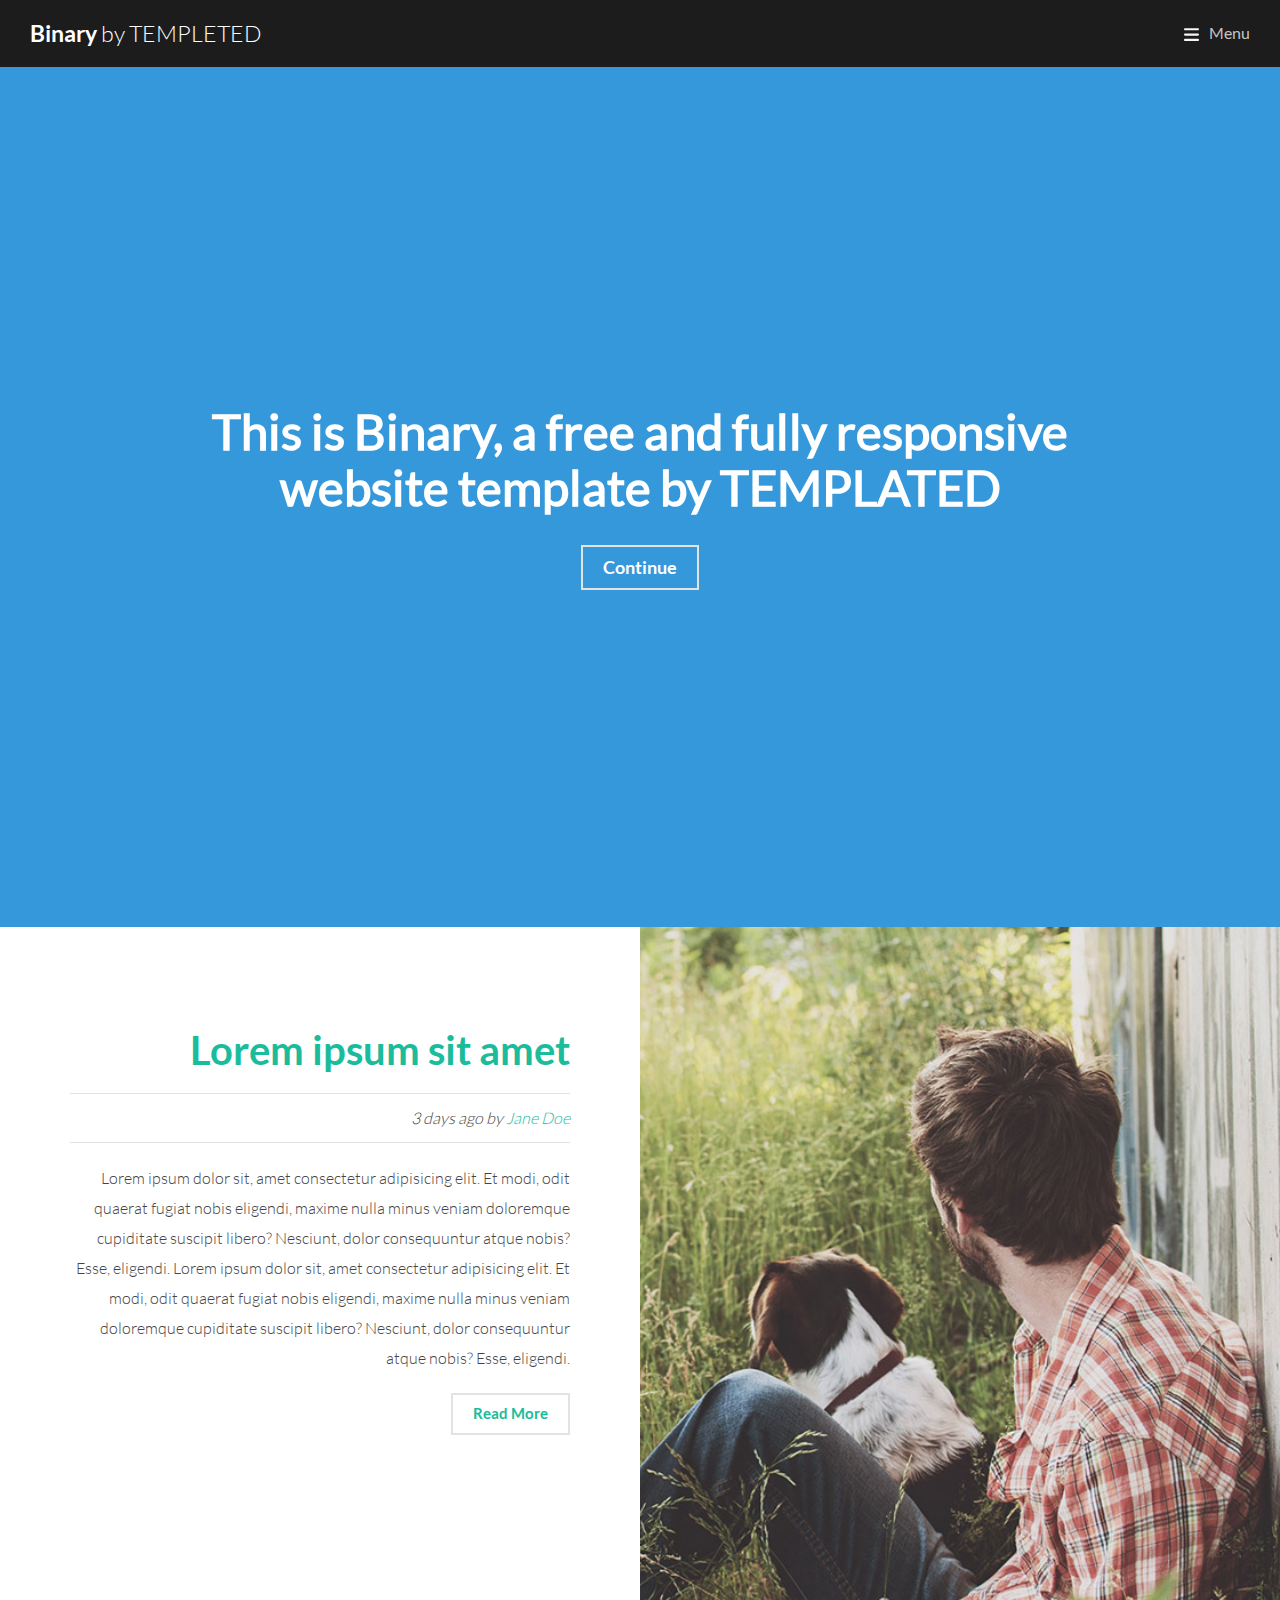
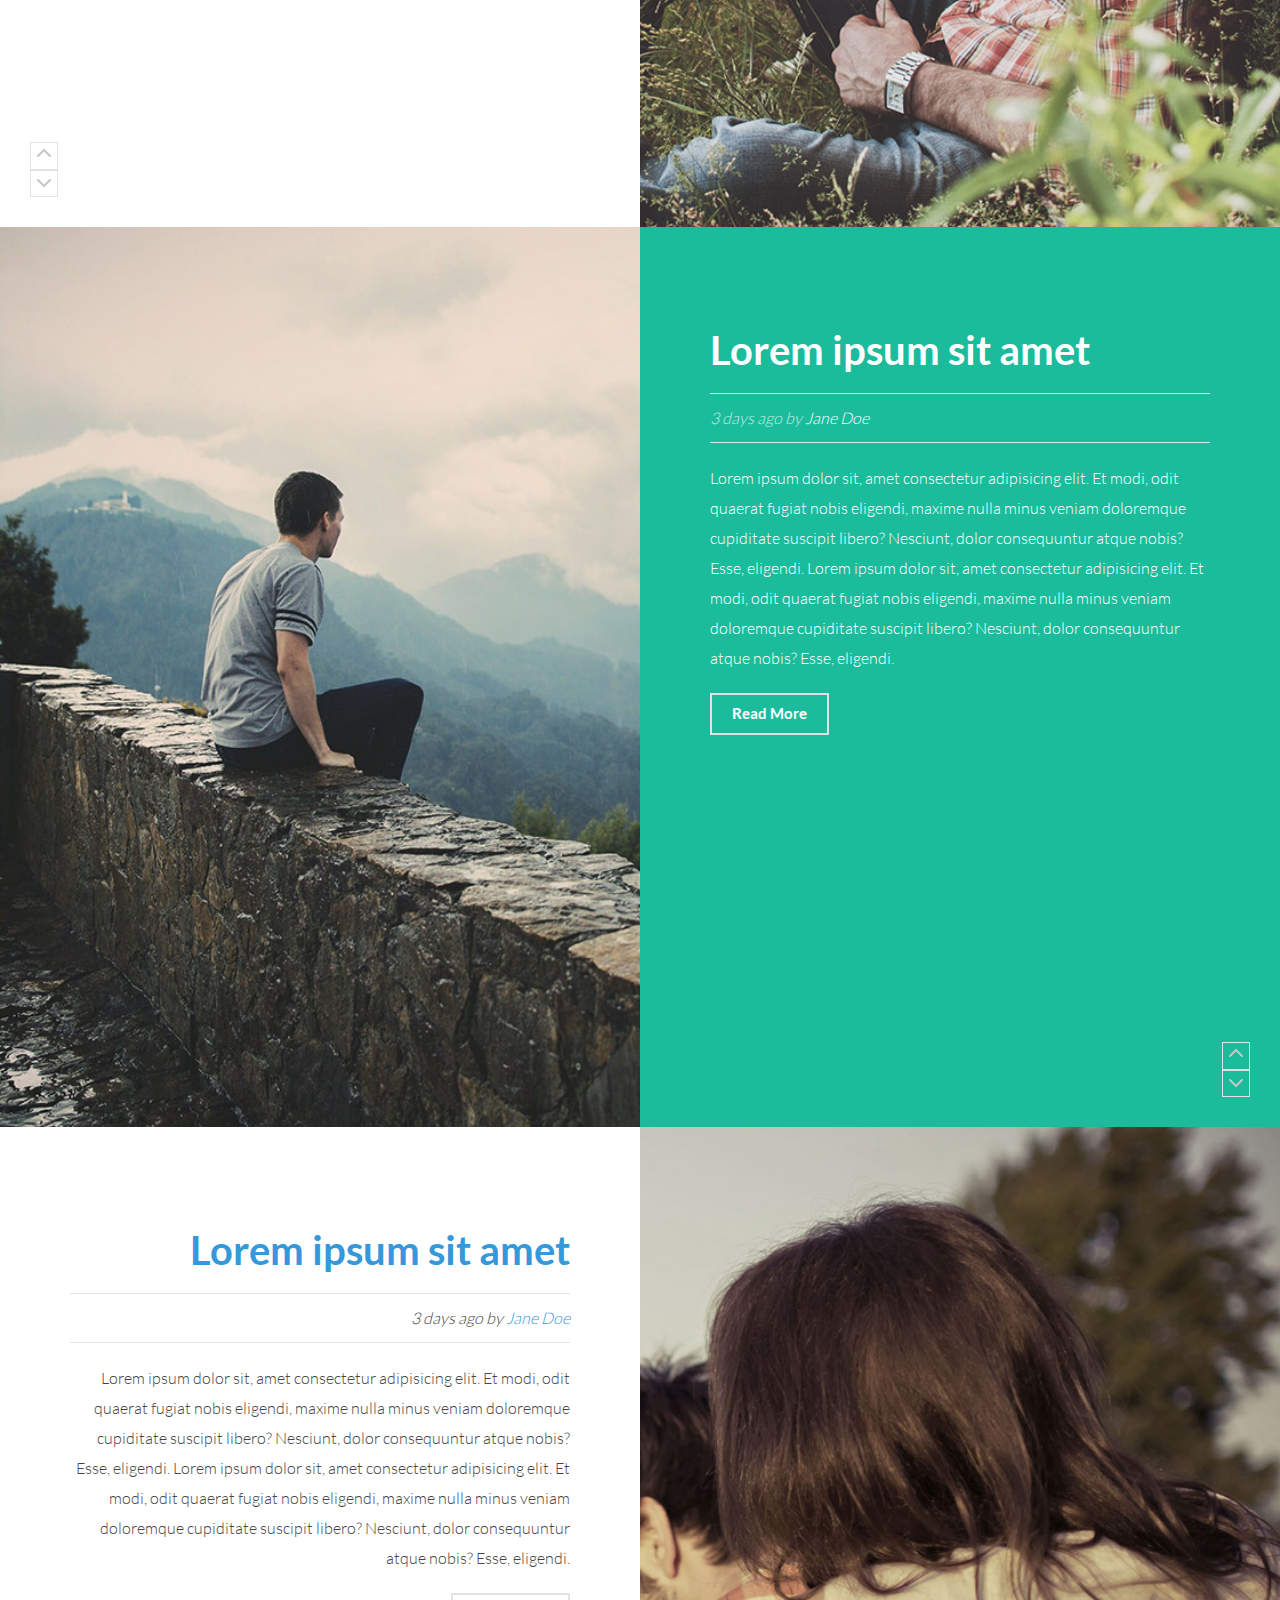
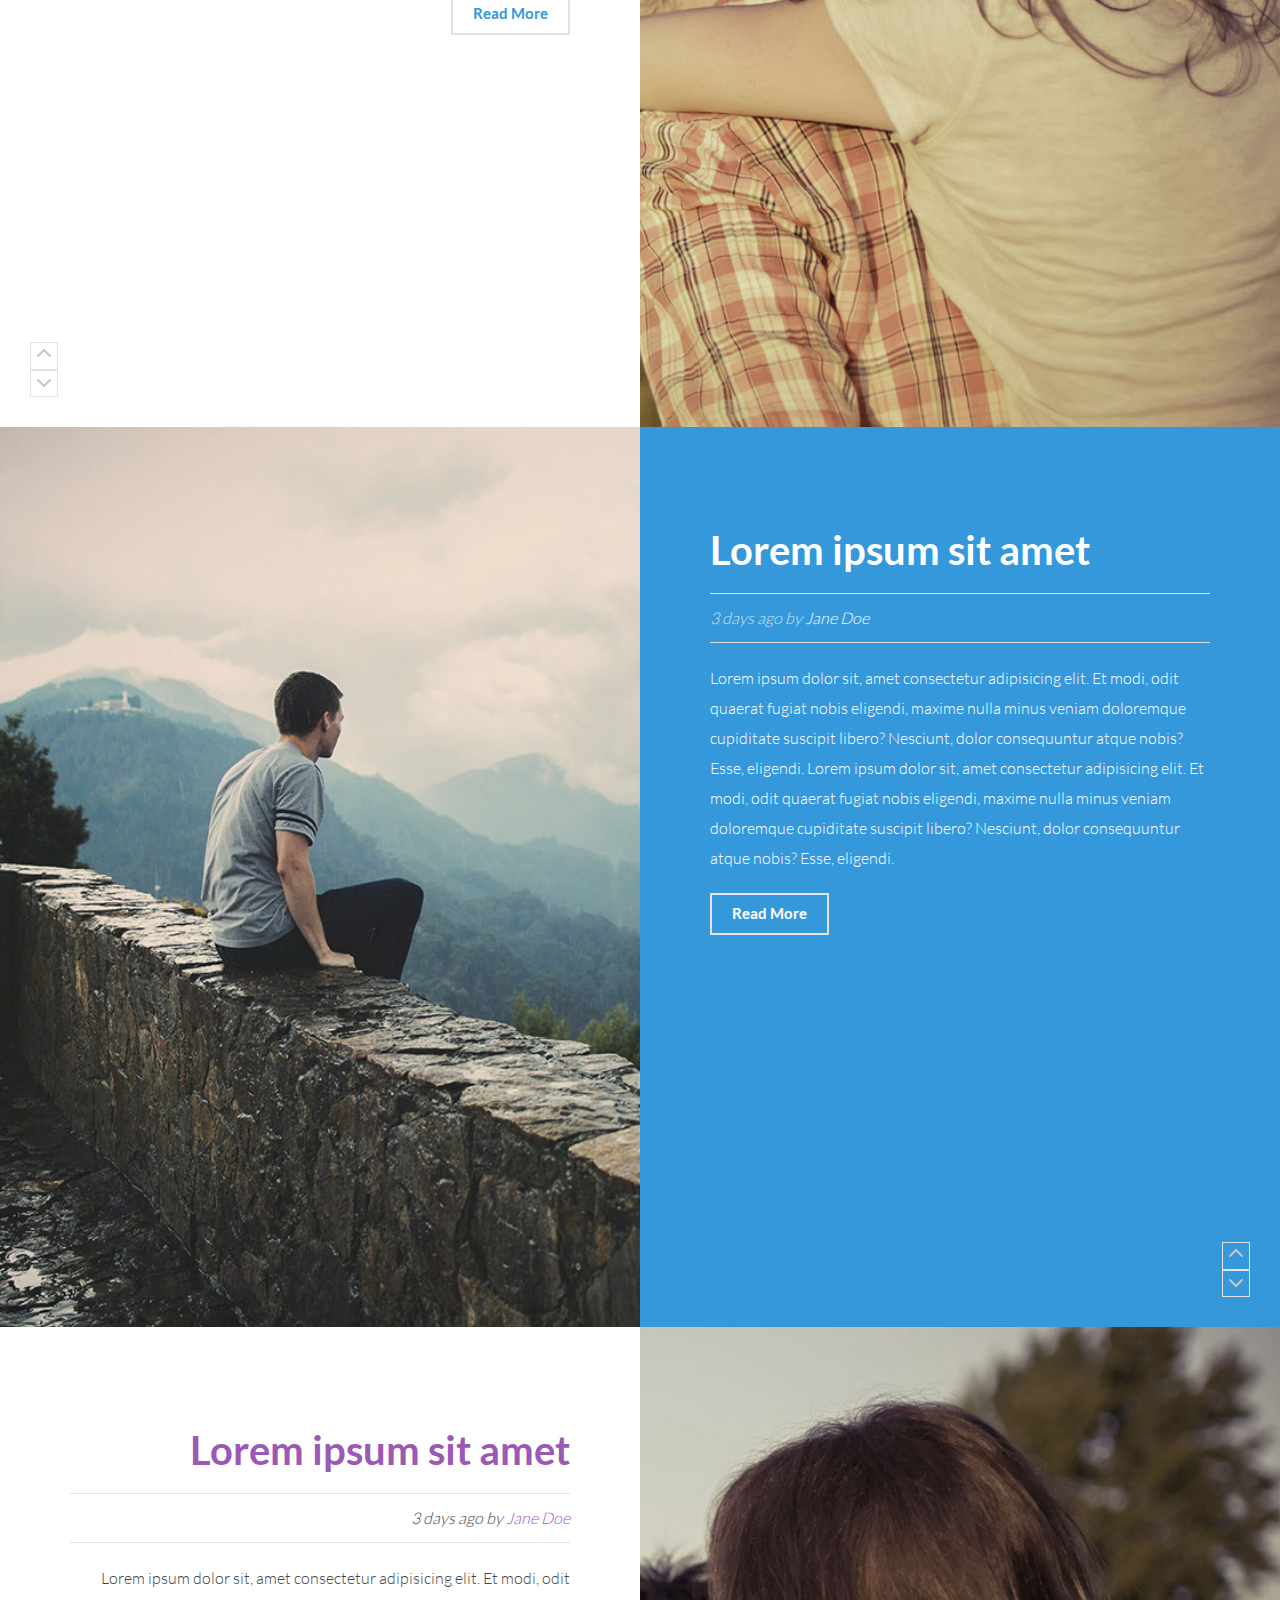
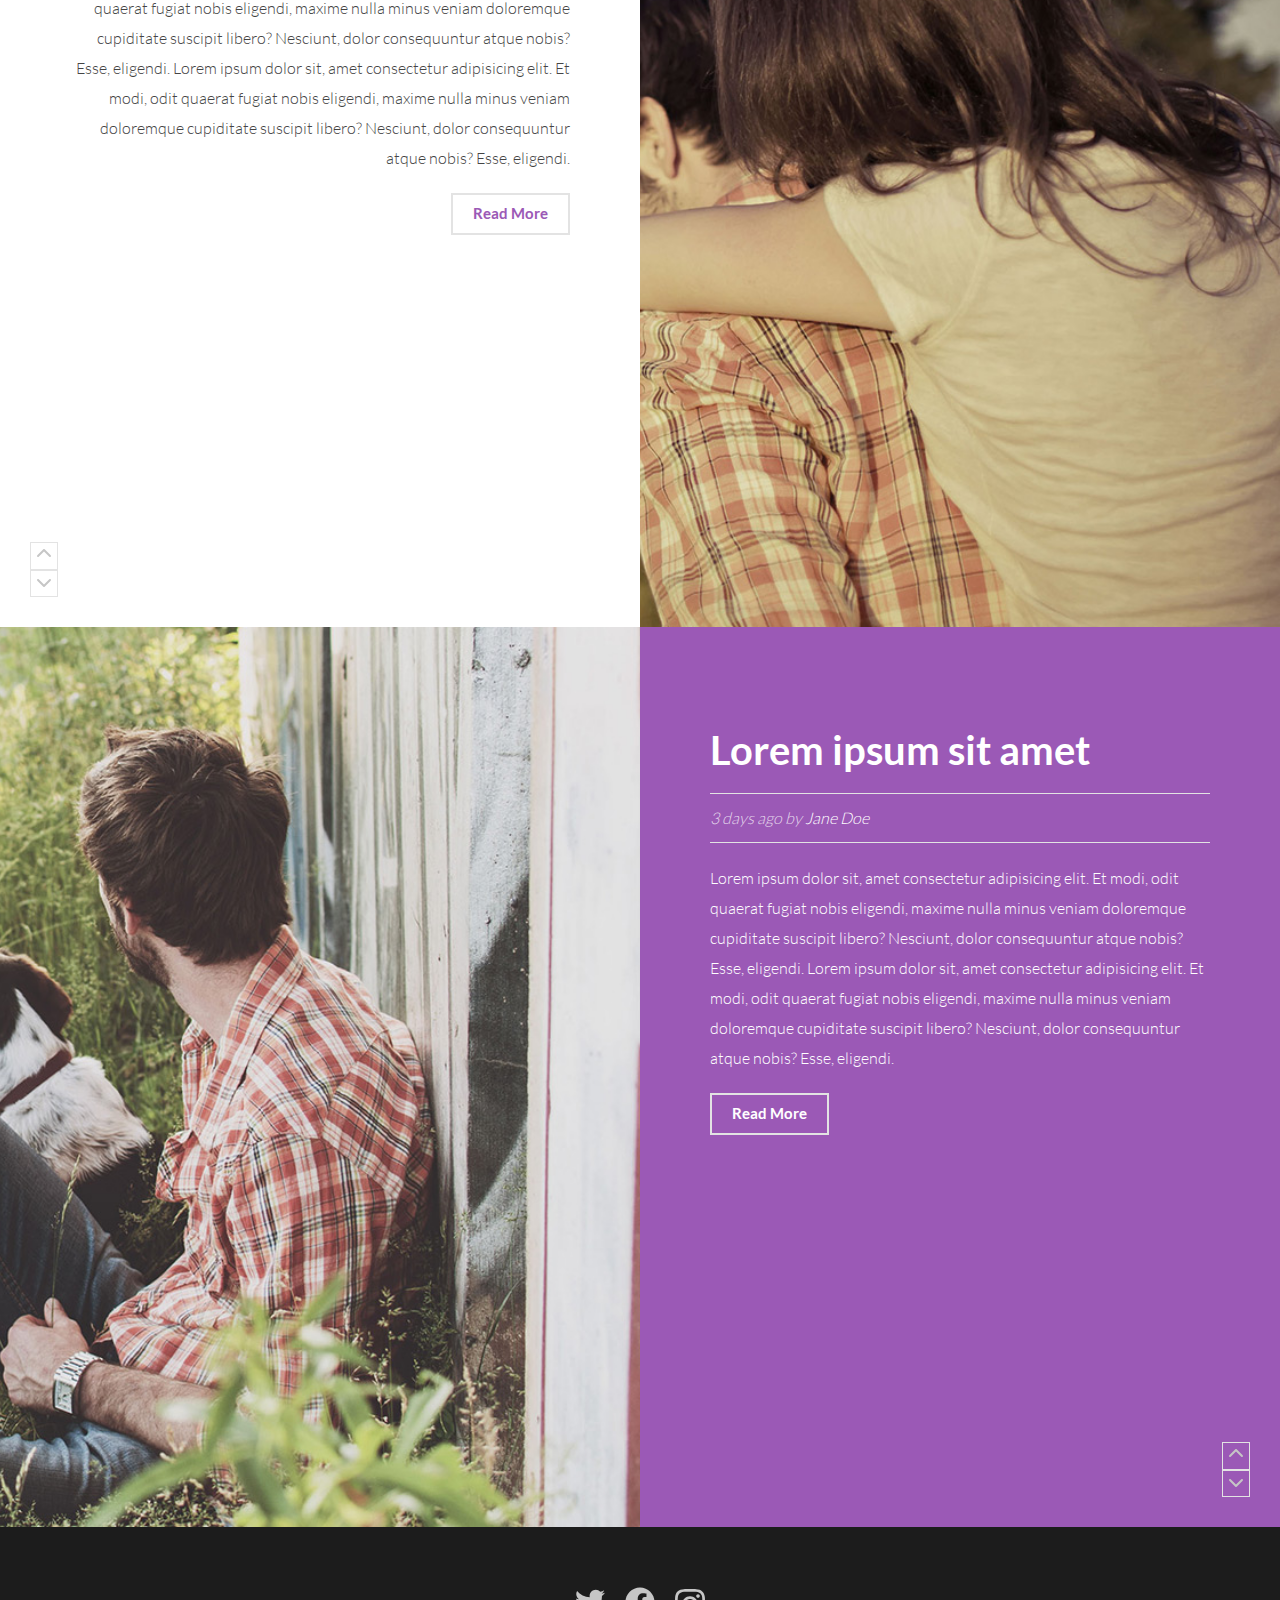
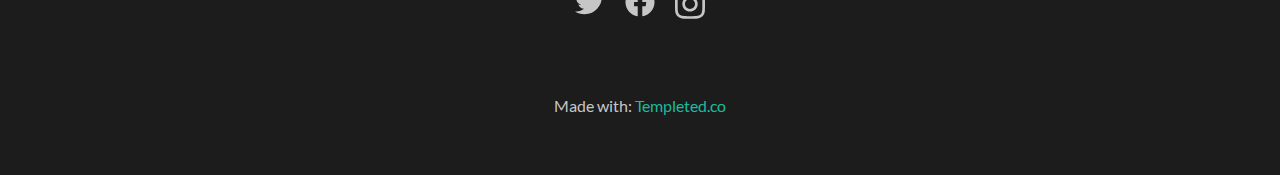
==== commit 9c5096a0: "Se agregaron cambios sobre el menú en archivos(index.html, styles.css). Se creo un nuevo archivo(blo" ====
--- a/index.html
+++ b/index.html
@@ -16,14 +16,17 @@
 </head>
 <body>
 	<header class="header">
-		<a href="#" class="header_logo colorBlanco">
+		<a href="index.html" class="header_logo colorBlanco">
 			<span>Binary</span> by TEMPLETED
 		</a>
-		<a href="#" class="header_link-menu">Menu</a>
-		<nav class="header_navigation">
+		<a href="#" class="header_link-menu" id="openMenu">Menu</a>
+		<nav class="header_navigation hiden-navigation" id="navigation">
 			<a href="#" class="header_navigation-link colorBlanco">Home</a>
 			<a href="#" class="header_navigation-link colorBlanco">Generic</a>
 			<a href="#" class="header_navigation-link colorBlanco">Element</a>
+			<a href="#" class="link-closemenu" id="closeMenuX">
+				<img src="icons/xmark-solid.svg" alt="Cerrar Menu" width="25" height="25">
+			</a>
 		</nav>
 	</header>
 	<section class="banner">
@@ -41,12 +44,12 @@
 					<a href="#" class="cl1">Jane Doe</a>
 				</p>
 				<p class="content-data_context-description">Lorem ipsum dolor sit, amet consectetur adipisicing elit. Et modi, odit quaerat fugiat nobis eligendi, maxime nulla minus veniam doloremque cupiditate suscipit libero? Nesciunt, dolor consequuntur atque nobis? Esse, eligendi. Lorem ipsum dolor sit, amet consectetur adipisicing elit. Et modi, odit quaerat fugiat nobis eligendi, maxime nulla minus veniam doloremque cupiditate suscipit libero? Nesciunt, dolor consequuntur atque nobis? Esse, eligendi.</p>
-				<a href="#" class="link boton cl1">Read More</a>
+				<a href="blog.html" class="link boton cl1">Read More</a>
 				<div class="content-chevron">
 					<a href="#" class="link-chevron">
 						<img src="icons/chevron-up-solid.svg" alt="Icono de Subida">
 					</a>
-					<a href="#" class="link-chevron">
+					<a href="#part2" class="link-chevron">
 						<img src="icons/chevron-down-solid.svg" alt="icono de Bajada">
 					</a>
 				</div>
@@ -55,7 +58,7 @@
 				<!-- <img src="images/pic12.jpg" alt="Hombre sentado con un Perro"> -->
 			</div>
 		</div>
-		<div class="content-context">			
+		<div class="content-context" id="part2">			
 			<div class="content-data_context tleft bg1">
 				<p class="content-data_context-title clwhite">Lorem ipsum sit amet</p>
 				<p class="content-data_context-agodate cltext2">
@@ -63,12 +66,12 @@
 					<a href="#" class="clwhite">Jane Doe</a>
 				</p>
 				<p class="content-data_context-description clwhite">Lorem ipsum dolor sit, amet consectetur adipisicing elit. Et modi, odit quaerat fugiat nobis eligendi, maxime nulla minus veniam doloremque cupiditate suscipit libero? Nesciunt, dolor consequuntur atque nobis? Esse, eligendi. Lorem ipsum dolor sit, amet consectetur adipisicing elit. Et modi, odit quaerat fugiat nobis eligendi, maxime nulla minus veniam doloremque cupiditate suscipit libero? Nesciunt, dolor consequuntur atque nobis? Esse, eligendi.</p>
-				<a href="#" class="link boton clwhite">Read More</a>
+				<a href="blog.html" class="link boton clwhite">Read More</a>
 				<div class="content-chevron content-chevron--modify">
-					<a href="#" class="link-chevron">
+					<a href="#part1" class="link-chevron">
 						<img src="icons/chevron-up-solid.svg" alt="Icono de Subida">
 					</a>
-					<a href="#" class="link-chevron">
+					<a href="#part3" class="link-chevron">
 						<img src="icons/chevron-down-solid.svg" alt="icono de Bajada">
 					</a>
 				</div>
@@ -77,7 +80,7 @@
 				<!-- <img src="images/pic13.jpg" alt="Hombre sentado con un Perro"> -->
 			</div>
 		</div>
-		<div class="content-context">		
+		<div class="content-context" id="part3">		
 			<div class="content-data_context tright">
 				<p class="content-data_context-title cl2">Lorem ipsum sit amet</p>
 				<p class="content-data_context-agodate">
@@ -85,12 +88,12 @@
 					<a href="#" class="cl2">Jane Doe</a>
 				</p>
 				<p class="content-data_context-description">Lorem ipsum dolor sit, amet consectetur adipisicing elit. Et modi, odit quaerat fugiat nobis eligendi, maxime nulla minus veniam doloremque cupiditate suscipit libero? Nesciunt, dolor consequuntur atque nobis? Esse, eligendi. Lorem ipsum dolor sit, amet consectetur adipisicing elit. Et modi, odit quaerat fugiat nobis eligendi, maxime nulla minus veniam doloremque cupiditate suscipit libero? Nesciunt, dolor consequuntur atque nobis? Esse, eligendi.</p>
-				<a href="#" class="link boton cl2">Read More</a>
+				<a href="blog.html" class="link boton cl2">Read More</a>
 				<div class="content-chevron">
-					<a href="#" class="link-chevron">
+					<a href="#part2" class="link-chevron">
 						<img src="icons/chevron-up-solid.svg" alt="Icono de Subida">
 					</a>
-					<a href="#" class="link-chevron">
+					<a href="#part4" class="link-chevron">
 						<img src="icons/chevron-down-solid.svg" alt="icono de Bajada">
 					</a>
 				</div>
@@ -99,7 +102,7 @@
 				<!-- <img src="images/pic14.jpg" alt="Hombre sentado con un Perro"> -->
 			</div>
 		</div>
-		<div class="content-context">			
+		<div class="content-context" id="part4">			
 			<div class="content-data_context tleft bg2">
 				<p class="content-data_context-title clwhite">Lorem ipsum sit amet</p>
 				<p class="content-data_context-agodate cltext2">
@@ -107,12 +110,12 @@
 					<a href="#" class="clwhite">Jane Doe</a>
 				</p>
 				<p class="content-data_context-description clwhite">Lorem ipsum dolor sit, amet consectetur adipisicing elit. Et modi, odit quaerat fugiat nobis eligendi, maxime nulla minus veniam doloremque cupiditate suscipit libero? Nesciunt, dolor consequuntur atque nobis? Esse, eligendi. Lorem ipsum dolor sit, amet consectetur adipisicing elit. Et modi, odit quaerat fugiat nobis eligendi, maxime nulla minus veniam doloremque cupiditate suscipit libero? Nesciunt, dolor consequuntur atque nobis? Esse, eligendi.</p>
-				<a href="#" class="link boton clwhite">Read More</a>
+				<a href="blog.html" class="link boton clwhite">Read More</a>
 				<div class="content-chevron content-chevron--modify">
-					<a href="#" class="link-chevron">
+					<a href="#part3" class="link-chevron">
 						<img src="icons/chevron-up-solid.svg" alt="Icono de Subida">
 					</a>
-					<a href="#" class="link-chevron">
+					<a href="#part5" class="link-chevron">
 						<img src="icons/chevron-down-solid.svg" alt="icono de Bajada">
 					</a>
 				</div>
@@ -121,7 +124,7 @@
 				<!-- <img src="images/pic12.jpg" alt="Hombre sentado con un Perro"> -->
 			</div>
 		</div>
-		<div class="content-context">			
+		<div class="content-context" id="part5">			
 			<div class="content-data_context tright">
 				<p class="content-data_context-title cl3">Lorem ipsum sit amet</p>
 				<p class="content-data_context-agodate">
@@ -129,12 +132,12 @@
 					<a href="#" class="cl3">Jane Doe</a>
 				</p>
 				<p class="content-data_context-description">Lorem ipsum dolor sit, amet consectetur adipisicing elit. Et modi, odit quaerat fugiat nobis eligendi, maxime nulla minus veniam doloremque cupiditate suscipit libero? Nesciunt, dolor consequuntur atque nobis? Esse, eligendi. Lorem ipsum dolor sit, amet consectetur adipisicing elit. Et modi, odit quaerat fugiat nobis eligendi, maxime nulla minus veniam doloremque cupiditate suscipit libero? Nesciunt, dolor consequuntur atque nobis? Esse, eligendi.</p>
-				<a href="#" class="link boton cl3">Read More</a>
+				<a href="blog.html" class="link boton cl3">Read More</a>
 				<div class="content-chevron">
-					<a href="#" class="link-chevron">
+					<a href="#part4" class="link-chevron">
 						<img src="icons/chevron-up-solid.svg" alt="Icono de Subida">
 					</a>
-					<a href="#" class="link-chevron">
+					<a href="#part6" class="link-chevron">
 						<img src="icons/chevron-down-solid.svg" alt="icono de Bajada">
 					</a>
 				</div>
@@ -143,7 +146,7 @@
 				<!-- <img src="images/pic13.jpg" alt="Hombre sentado con un Perro"> -->
 			</div>
 		</div>
-		<div class="content-context">		
+		<div class="content-context" id="part6">		
 			<div class="content-data_context tleft bg3">
 				<p class="content-data_context-title clwhite">Lorem ipsum sit amet</p>
 				<p class="content-data_context-agodate cltext2">
@@ -151,12 +154,12 @@
 					<a href="#" class="clwhite">Jane Doe</a>
 				</p>
 				<p class="content-data_context-description clwhite">Lorem ipsum dolor sit, amet consectetur adipisicing elit. Et modi, odit quaerat fugiat nobis eligendi, maxime nulla minus veniam doloremque cupiditate suscipit libero? Nesciunt, dolor consequuntur atque nobis? Esse, eligendi. Lorem ipsum dolor sit, amet consectetur adipisicing elit. Et modi, odit quaerat fugiat nobis eligendi, maxime nulla minus veniam doloremque cupiditate suscipit libero? Nesciunt, dolor consequuntur atque nobis? Esse, eligendi.</p>
-				<a href="#" class="link boton clwhite">Read More</a>
+				<a href="blog.html" class="link boton clwhite">Read More</a>
 				<div class="content-chevron content-chevron--modify">
-					<a href="#" class="link-chevron">
+					<a href="#part5" class="link-chevron">
 						<img src="icons/chevron-up-solid.svg" alt="Icono de Subida">
 					</a>
-					<a href="#" class="link-chevron">
+					<a href="#" class="link-chevron" style="pointer-events: none;">
 						<img src="icons/chevron-down-solid.svg" alt="icono de Bajada">
 					</a>
 				</div>
@@ -183,5 +186,7 @@
 			<a href="#">Templeted.co</a>
 		</p>
 	</footer>
+	<a href="#" class="closeMenu" id="closeMenu"></a>
 </body>
+	<script type="text/javascript" src="js/script.js"></script>
 </html>--- a/css/styles.css
+++ b/css/styles.css
@@ -71,6 +71,7 @@
 .tleft{text-align: left;}
 .tright{text-align: right;}
 .tcenter{text-align: center;}
+.tjustify{text-align: justify;}
 .bg1{ background-color: var(--color); }
 .bg2{ background-color: var(--color2); }
 .bg3{ background-color: var(--color3); }
@@ -89,7 +90,7 @@
 }
 .header_logo{
 	/*1.7      2     2.3*/
-	font-size: 1.7rem;
+	font-size: calc(1.7rem + .5vw);
 	font-family: var(--flight);
 }
 .header_logo span{ font-family: var(--fbold) }
@@ -109,7 +110,40 @@
     margin-right: 1rem;
 }
 .header_navigation{
+	position: fixed;
+    top: 0;
+    bottom: 0;
+    right: -1000px;
+    background-color: #212121;
+    z-index: 10;
+    display: flex;
+    flex-direction: column;
+    width: 280px;
+    max-width: 45%;
+    padding: 7rem 2rem;
+    transition: .3s all ease-in-out;
+}
+.header_navigation-link{
+	font-size: 1.8rem;
+    margin-bottom: 1rem;
+    border-bottom: 1px solid var(--colorTexto);
+    padding-bottom: 1rem;
+}
+.header_navigation-link:last-child{border-bottom:none;}
+.hiden-navigation{display: none;}
+.closeMenu{
 	display: none;
+	z-index: 5;
+    position: fixed;
+    top: 0;
+    bottom: 0;
+    width: 100%;
+    height: 100%;
+}
+.link-closemenu{
+	position: absolute;
+    top: 2rem;
+    right: 2rem;
 }
 /* Banner */
 .banner{
@@ -131,8 +165,6 @@
 
 /* Content Grid */
 .content-context{
-    display: flex;
-    flex-direction: column-reverse;
     display: grid;
     grid-template-columns: 1fr;
     min-height: 100vh;
@@ -237,6 +269,20 @@
 	}
 }
 
+/* Blog */
+.blog-article{
+	line-height: 2.5rem;
+    font-size: 2rem;
+    margin: 5rem 0;
+}
+.blog-image{
+	width: 80%;
+    margin: 0 auto;
+    display: block;
+    margin-bottom: 3rem;
+}
+.blog-article p{margin-bottom: 3rem;}
+.blog-article p:last-child{ margin-bottom: 0; }
 /* Footer */
 
 .footer{
--- a/css/styles.css
+++ b/css/styles.css
@@ -71,6 +71,7 @@
 .tleft{text-align: left;}
 .tright{text-align: right;}
 .tcenter{text-align: center;}
+.tjustify{text-align: justify;}
 .bg1{ background-color: var(--color); }
 .bg2{ background-color: var(--color2); }
 .bg3{ background-color: var(--color3); }
@@ -89,7 +90,7 @@
 }
 .header_logo{
 	/*1.7      2     2.3*/
-	font-size: 1.7rem;
+	font-size: calc(1.7rem + .5vw);
 	font-family: var(--flight);
 }
 .header_logo span{ font-family: var(--fbold) }
@@ -109,7 +110,40 @@
     margin-right: 1rem;
 }
 .header_navigation{
+	position: fixed;
+    top: 0;
+    bottom: 0;
+    right: -1000px;
+    background-color: #212121;
+    z-index: 10;
+    display: flex;
+    flex-direction: column;
+    width: 280px;
+    max-width: 45%;
+    padding: 7rem 2rem;
+    transition: .3s all ease-in-out;
+}
+.header_navigation-link{
+	font-size: 1.8rem;
+    margin-bottom: 1rem;
+    border-bottom: 1px solid var(--colorTexto);
+    padding-bottom: 1rem;
+}
+.header_navigation-link:last-child{border-bottom:none;}
+.hiden-navigation{display: none;}
+.closeMenu{
 	display: none;
+	z-index: 5;
+    position: fixed;
+    top: 0;
+    bottom: 0;
+    width: 100%;
+    height: 100%;
+}
+.link-closemenu{
+	position: absolute;
+    top: 2rem;
+    right: 2rem;
 }
 /* Banner */
 .banner{
@@ -131,8 +165,6 @@
 
 /* Content Grid */
 .content-context{
-    display: flex;
-    flex-direction: column-reverse;
     display: grid;
     grid-template-columns: 1fr;
     min-height: 100vh;
@@ -237,6 +269,20 @@
 	}
 }
 
+/* Blog */
+.blog-article{
+	line-height: 2.5rem;
+    font-size: 2rem;
+    margin: 5rem 0;
+}
+.blog-image{
+	width: 80%;
+    margin: 0 auto;
+    display: block;
+    margin-bottom: 3rem;
+}
+.blog-article p{margin-bottom: 3rem;}
+.blog-article p:last-child{ margin-bottom: 0; }
 /* Footer */
 
 .footer{
